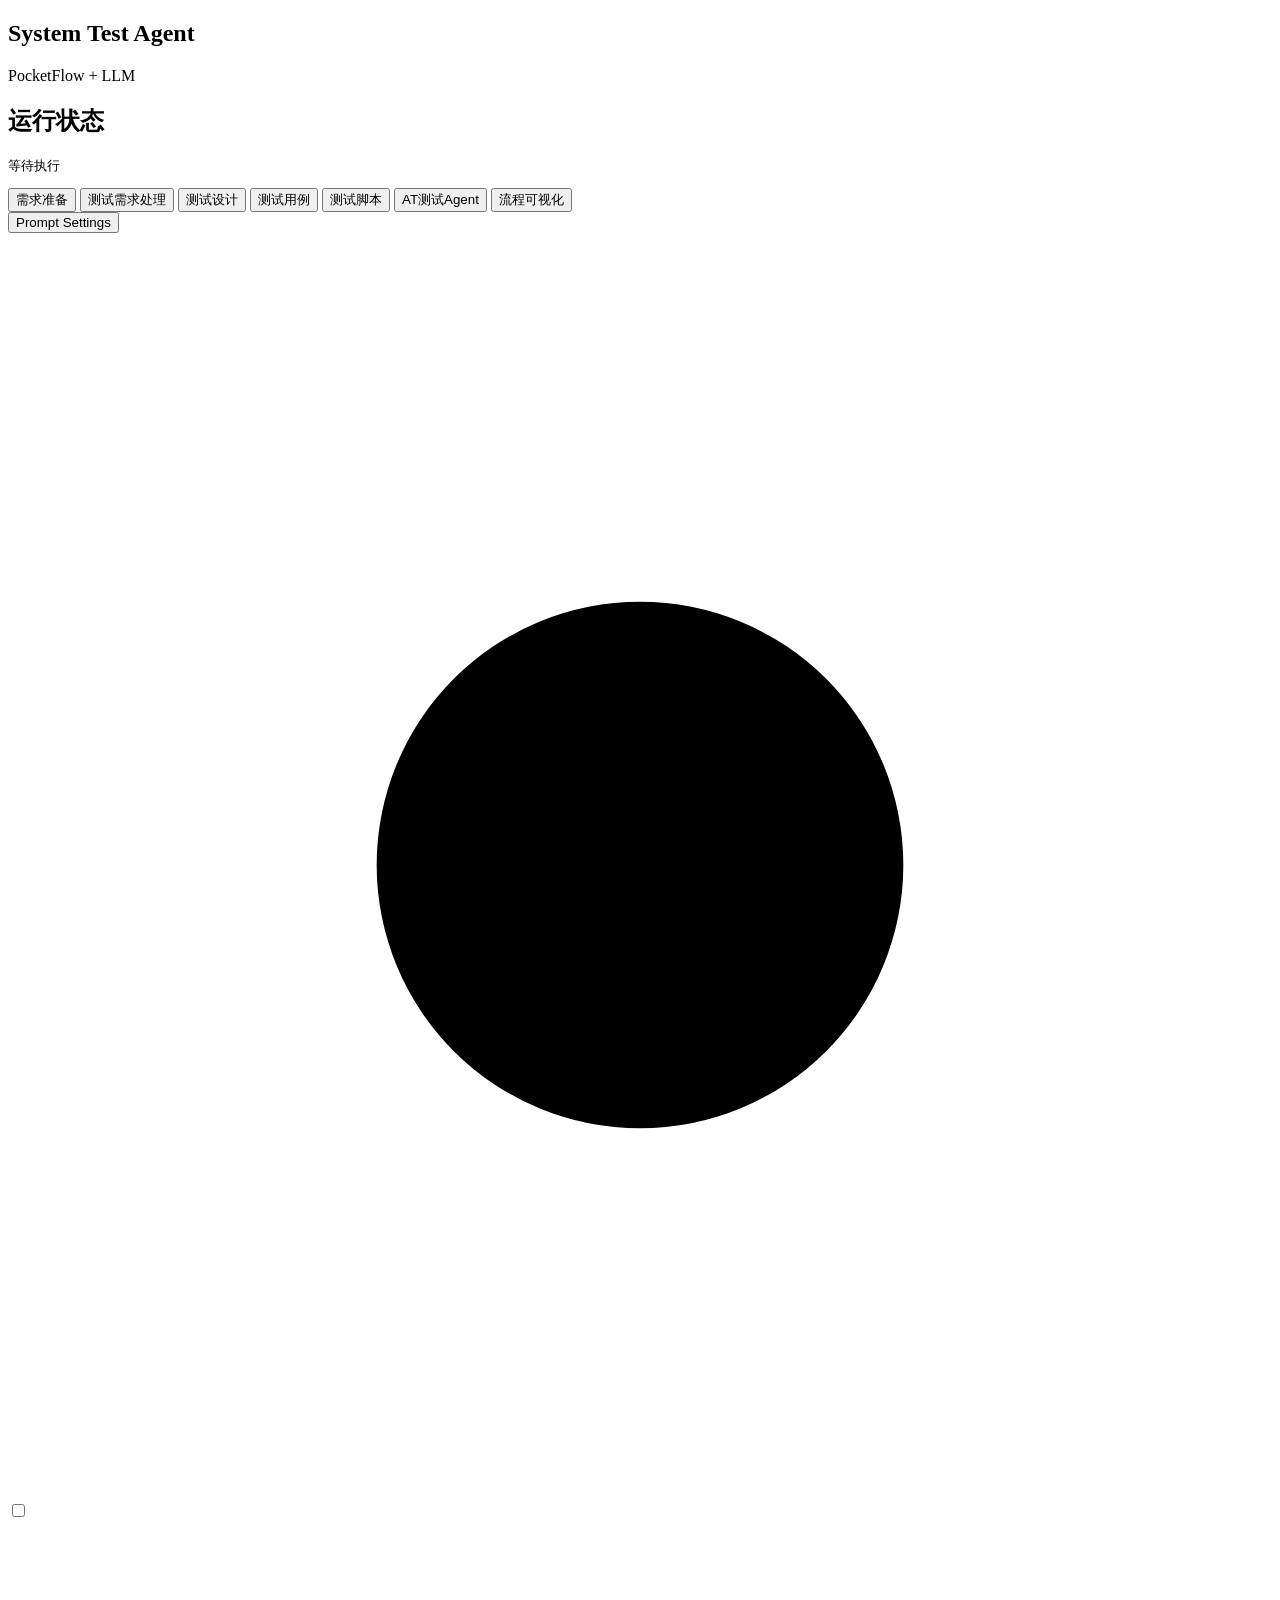
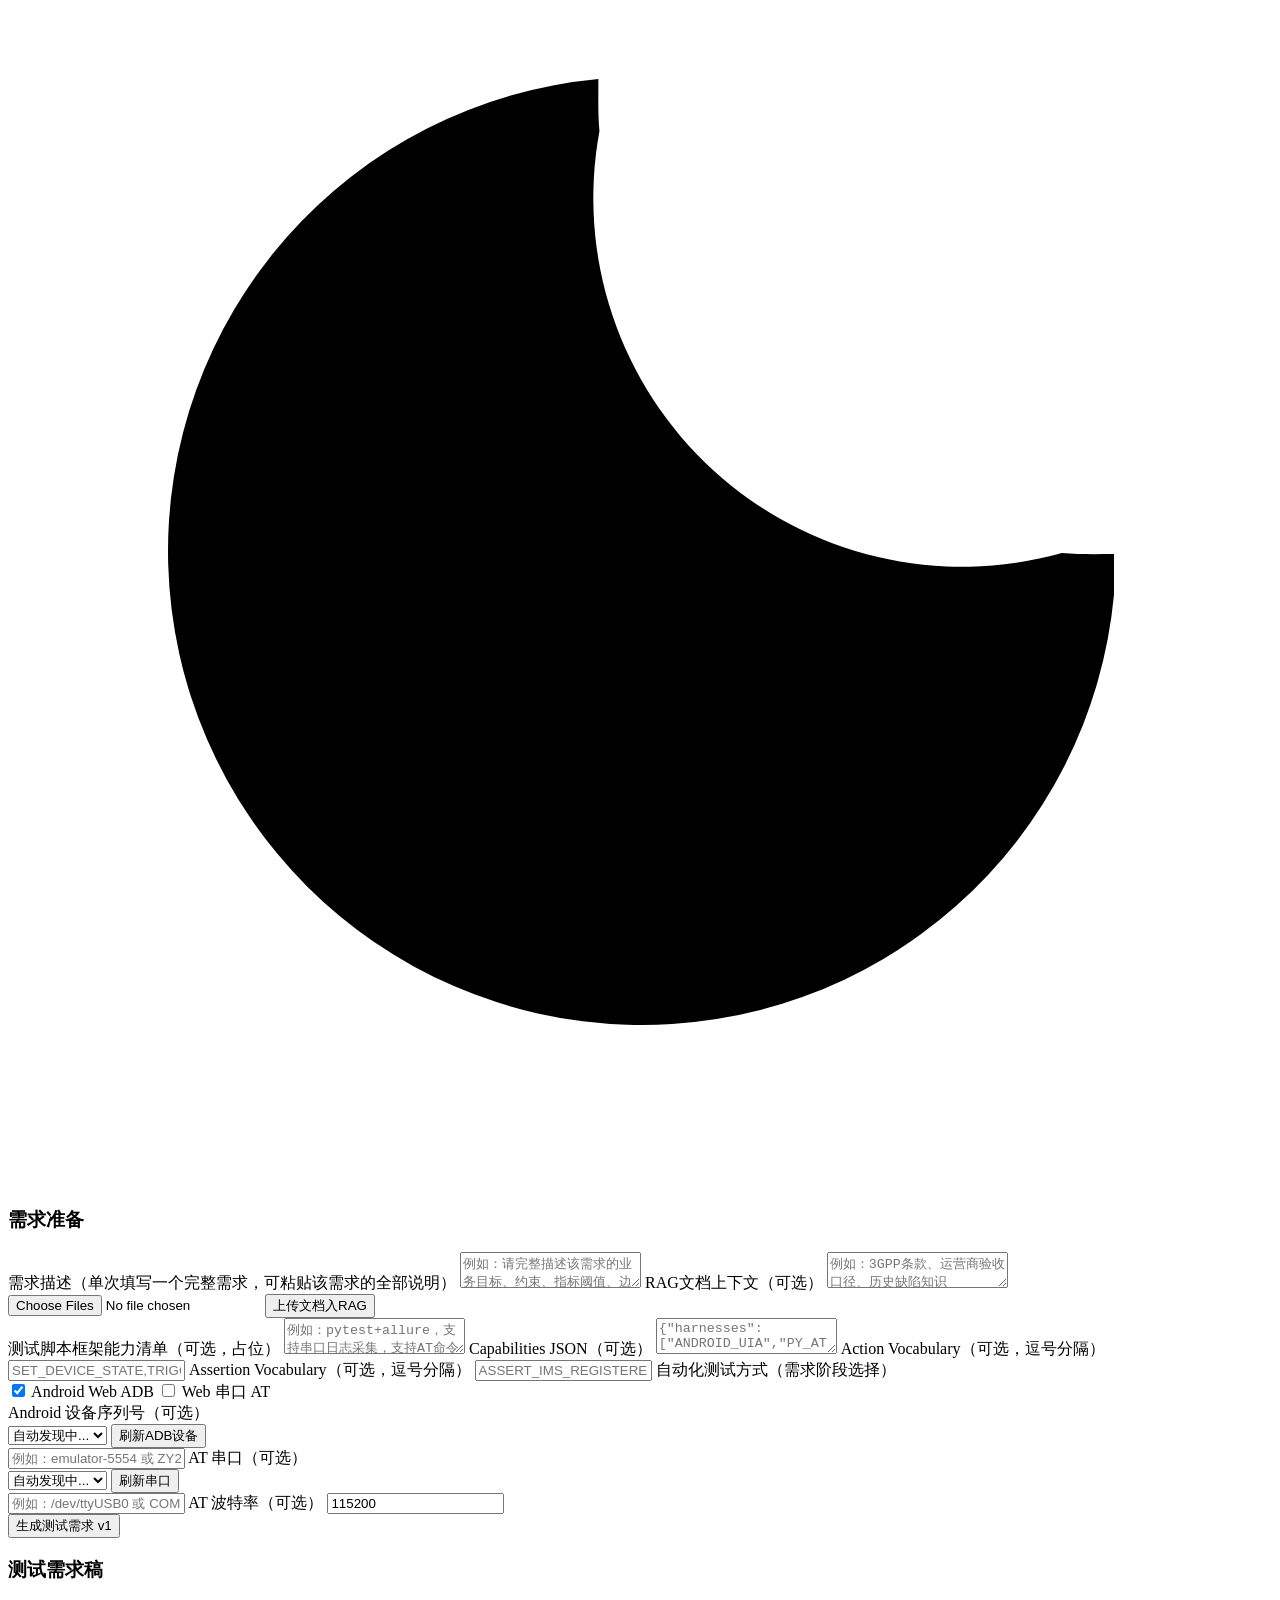
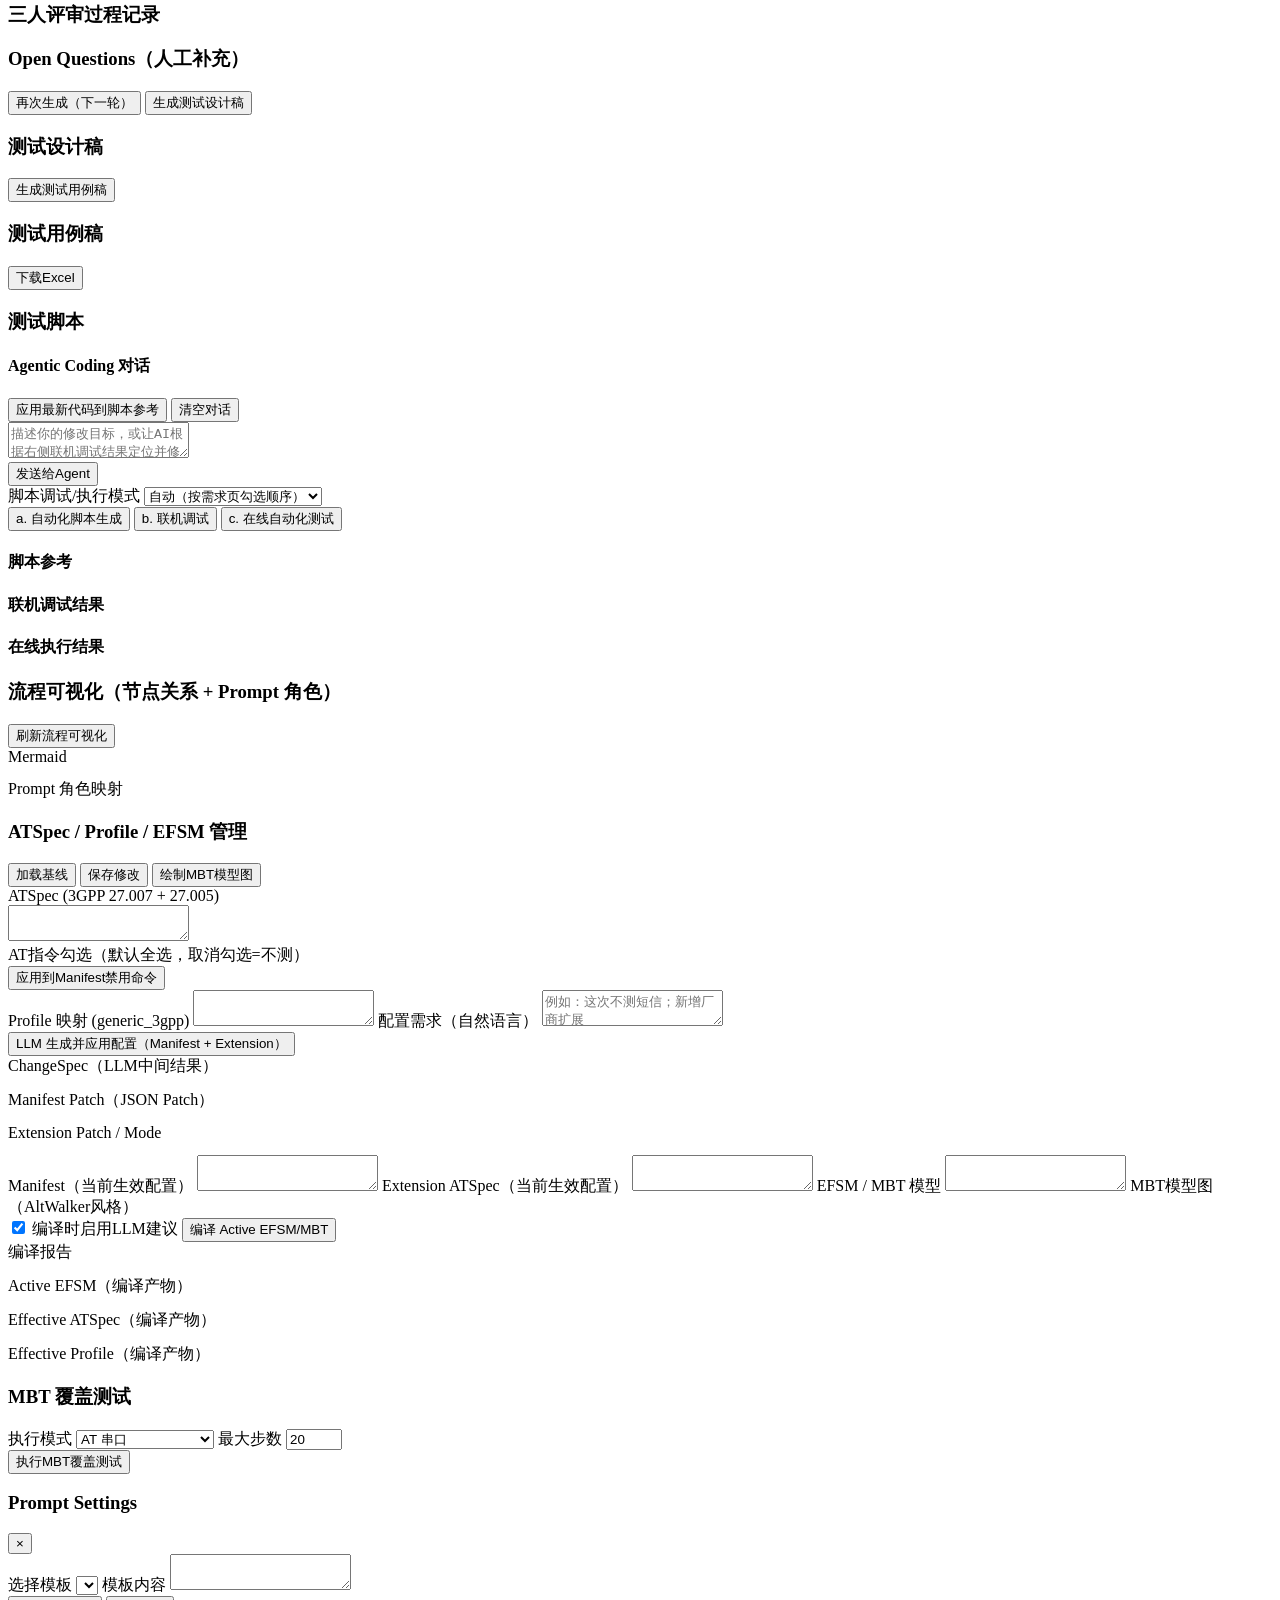
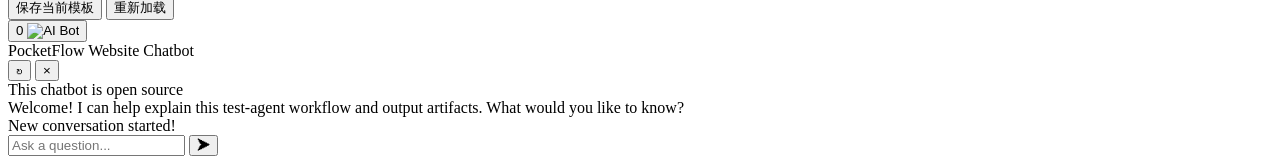
==== cookbook/pocketflow-system-test-agent-web/static/index.html @ 6796cc6f "Initial commit: PocketFlow system test agent project" ====
<!DOCTYPE html>
<html lang="zh-CN" data-theme="light">
  <head>
    <meta charset="UTF-8" />
    <meta name="viewport" content="width=device-width, initial-scale=1.0" />
    <title>System Test Agent (PocketFlow)</title>
    <link rel="stylesheet" href="/static/style.css" />
  </head>
  <body>
    <main class="layout">
      <aside class="sidebar">
        <div class="brand">
          <div class="brand-dot"></div>
          <div>
            <h1>System Test Agent</h1>
            <p>PocketFlow + LLM</p>
          </div>
        </div>

        <div class="status-panel ui-card sidebar-status">
          <h2>运行状态</h2>
          <pre id="status" class="ui-pre">等待执行</pre>
        </div>

        <nav class="sheet-tabs" id="sheetTabs">
          <button class="sheet-tab ui-btn ui-btn-ghost active" data-sheet="sheet1">需求准备</button>
          <button class="sheet-tab ui-btn ui-btn-ghost" data-sheet="sheet2">测试需求处理</button>
          <button class="sheet-tab ui-btn ui-btn-ghost" data-sheet="sheet3">测试设计</button>
          <button class="sheet-tab ui-btn ui-btn-ghost" data-sheet="sheet4">测试用例</button>
          <button class="sheet-tab ui-btn ui-btn-ghost" data-sheet="sheet5">测试脚本</button>
          <button class="sheet-tab ui-btn ui-btn-ghost" data-sheet="sheet7">AT测试Agent</button>
          <button class="sheet-tab ui-btn ui-btn-ghost" data-sheet="sheet6">流程可视化</button>
        </nav>

        <div class="sidebar-bottom">
          <button id="settingsBtn" class="ui-btn ui-btn-secondary w-full">Prompt Settings</button>
          <label class="theme-switch ui-switch" title="切换暗黑/浅色">
            <svg class="theme-icon sun" viewBox="0 0 24 24" aria-hidden="true">
              <path d="M12 4V2M12 22v-2M4.93 4.93 3.51 3.51M20.49 20.49l-1.42-1.42M20 12h2M2 12h2M19.07 4.93l1.42-1.42M4.93 19.07l-1.42 1.42M12 17a5 5 0 1 0 0-10 5 5 0 0 0 0 10Z"></path>
            </svg>
            <input id="themeToggle" type="checkbox" />
            <span class="switch-slider"></span>
            <svg class="theme-icon moon" viewBox="0 0 24 24" aria-hidden="true">
              <path d="M21 12.79A9 9 0 1 1 11.21 3c0 .33-.01.66.02.99A7 7 0 0 0 20.01 12c.33.03.66.02.99.02Z"></path>
            </svg>
          </label>
        </div>
      </aside>

      <section class="main-content">
        <section class="sheet active" id="sheet1">
          <div class="card ui-card">
            <h3>需求准备</h3>
            <label>需求描述（单次填写一个完整需求，可粘贴该需求的全部说明）</label>
            <textarea class="ui-input" id="requirements" placeholder="例如：请完整描述该需求的业务目标、约束、指标阈值、边界场景、验收口径、失败处理策略等。"></textarea>

            <label>RAG文档上下文（可选）</label>
            <textarea class="ui-input" id="rag" placeholder="例如：3GPP条款、运营商验收口径、历史缺陷知识"></textarea>
            <div class="btn-row">
              <input id="ragFile" class="ui-input" type="file" multiple />
              <button id="uploadRagBtn" class="ui-btn ui-btn-secondary" type="button">上传文档入RAG</button>
            </div>
            <div id="ragDocs" class="visual"></div>

            <label>测试脚本框架能力清单（可选，占位）</label>
            <textarea class="ui-input" id="capability" placeholder="例如：pytest+allure，支持串口日志采集，支持AT命令注入"></textarea>

            <label>Capabilities JSON（可选）</label>
            <textarea class="ui-input" id="capabilitiesJson" placeholder='{"harnesses":["ANDROID_UIA","PY_AT"],"actions_supported":{"SET_DEVICE_STATE":["adb"]}}'></textarea>

            <label>Action Vocabulary（可选，逗号分隔）</label>
            <input class="ui-input" id="actionVocab" type="text" placeholder="SET_DEVICE_STATE,TRIGGER_REGISTRATION,WAIT,CHECK,COLLECT_LOG" />

            <label>Assertion Vocabulary（可选，逗号分隔）</label>
            <input class="ui-input" id="assertVocab" type="text" placeholder="ASSERT_IMS_REGISTERED,ASSERT_ATTACH_SUCCESS" />

            <label>自动化测试方式（需求阶段选择）</label>
            <div class="mode-grid">
              <label><input id="modeAndroid" type="checkbox" checked /> Android Web ADB</label>
              <label><input id="modeAT" type="checkbox" /> Web 串口 AT</label>
            </div>

            <label>Android 设备序列号（可选）</label>
            <div class="btn-row">
              <select id="adbDeviceSelect" class="ui-input">
                <option value="">自动发现中...</option>
              </select>
              <button id="refreshAdbBtn" class="ui-btn ui-btn-secondary" type="button">刷新ADB设备</button>
            </div>
            <input class="ui-input" id="adbDeviceId" type="text" placeholder="例如：emulator-5554 或 ZY22xxxx" />

            <label>AT 串口（可选）</label>
            <div class="btn-row">
              <select id="atPortSelect" class="ui-input">
                <option value="">自动发现中...</option>
              </select>
              <button id="refreshSerialBtn" class="ui-btn ui-btn-secondary" type="button">刷新串口</button>
            </div>
            <input class="ui-input" id="atPort" type="text" placeholder="例如：/dev/ttyUSB0 或 COM5" />

            <label>AT 波特率（可选）</label>
            <input class="ui-input" id="atBaud" type="number" value="115200" />

            <div class="btn-row">
              <button id="runBtn" class="ui-btn">生成测试需求 v1</button>
            </div>
          </div>
        </section>

        <section class="sheet" id="sheet2">
          <div class="card ui-card">
            <h3>测试需求稿</h3>
            <pre id="outReq" class="ui-pre"></pre>
            <div id="viewReq" class="visual"></div>
          </div>
          <div class="card ui-card">
            <h3>三人评审过程记录</h3>
            <pre id="outReview" class="ui-pre"></pre>
            <div id="viewReview" class="visual"></div>
          </div>
          <div class="card ui-card">
            <h3>Open Questions（人工补充）</h3>
            <div id="openQuestionsPanel" class="visual"></div>
            <div class="btn-row">
              <button id="regenReqBtn" class="ui-btn ui-btn-secondary">再次生成（下一轮）</button>
              <button id="genDesignBtn" class="ui-btn ui-btn-secondary">生成测试设计稿</button>
            </div>
          </div>
        </section>

        <section class="sheet" id="sheet3">
          <div class="card ui-card">
            <h3>测试设计稿</h3>
            <pre id="outDesign" class="ui-pre"></pre>
            <div id="viewDesign" class="visual"></div>
            <div class="btn-row">
              <button id="genCasesBtn" class="ui-btn ui-btn-secondary">生成测试用例稿</button>
            </div>
          </div>
        </section>

        <section class="sheet" id="sheet4">
          <div class="card ui-card">
            <div class="row-head">
              <h3>测试用例稿</h3>
              <button id="downloadExcelBtn" class="ui-btn ui-btn-secondary">下载Excel</button>
            </div>
            <pre id="outCases" class="ui-pre"></pre>
            <div id="viewCases" class="visual"></div>
          </div>
        </section>

        <section class="sheet" id="sheet5">
          <div class="card ui-card">
            <h3>测试脚本</h3>
            <div class="script-split">
              <div class="script-left">
                <h4>Agentic Coding 对话</h4>
                <div id="agenticScriptMessages" class="agentic-thread"></div>
                <div class="btn-row">
                  <button id="agenticScriptApplyBtn" class="ui-btn ui-btn-secondary" type="button">应用最新代码到脚本参考</button>
                  <button id="agenticScriptClearBtn" class="ui-btn ui-btn-secondary" type="button">清空对话</button>
                </div>
                <textarea id="agenticScriptInput" class="ui-input" placeholder="描述你的修改目标，或让AI根据右侧联机调试结果定位并修复问题..."></textarea>
                <div class="btn-row">
                  <button id="agenticScriptSendBtn" class="ui-btn" type="button">发送给Agent</button>
                </div>
              </div>
              <div class="script-right">
                <label>脚本调试/执行模式</label>
                <select id="automationExecMode" class="ui-input">
                  <option value="auto">自动（按需求页勾选顺序）</option>
                  <option value="android_adb">Android Web ADB</option>
                  <option value="at_serial">Web 串口 AT</option>
                </select>
                <div class="btn-row">
                  <button id="genScriptsBtn" class="ui-btn ui-btn-secondary">a. 自动化脚本生成</button>
                  <button id="debugScriptBtn" class="ui-btn ui-btn-secondary">b. 联机调试</button>
                  <button id="runOnlineBtn" class="ui-btn ui-btn-secondary">c. 在线自动化测试</button>
                </div>
                <h4>脚本参考</h4>
                <pre id="outCode" class="ui-pre"></pre>
                <h4>联机调试结果</h4>
                <pre id="outDebug" class="ui-pre"></pre>
                <h4>在线执行结果</h4>
                <pre id="outRun" class="ui-pre"></pre>
              </div>
            </div>
          </div>
        </section>

        <section class="sheet" id="sheet6">
          <div class="card ui-card">
            <div class="row-head">
              <h3>流程可视化（节点关系 + Prompt 角色）</h3>
              <button id="refreshFlowVizBtn" class="ui-btn ui-btn-secondary">刷新流程可视化</button>
            </div>
            <div id="flowVizCanvas" class="flow-viz-canvas"></div>
            <label>Mermaid</label>
            <pre id="flowMermaid" class="ui-pre flow-mermaid"></pre>
            <label>Prompt 角色映射</label>
            <div id="flowPromptRoles" class="visual"></div>
          </div>
        </section>

        <section class="sheet" id="sheet7">
          <div class="card ui-card">
            <div class="row-head">
              <h3>ATSpec / Profile / EFSM 管理</h3>
              <div class="btn-row">
                <button id="loadAtAssetsBtn" class="ui-btn ui-btn-secondary">加载基线</button>
                <button id="saveAtAssetsBtn" class="ui-btn ui-btn-secondary">保存修改</button>
                <button id="renderAtMbtGraphBtn" class="ui-btn ui-btn-secondary">绘制MBT模型图</button>
              </div>
            </div>
            <label>ATSpec (3GPP 27.007 + 27.005)</label>
            <div class="split-editor">
              <div>
                <textarea id="atSpecEditor" class="ui-input editor" readonly></textarea>
              </div>
              <div class="structured-panel">
                <label>AT指令勾选（默认全选，取消勾选=不测）</label>
                <div id="atCommandSelector" class="visual" style="max-height: 340px; overflow: auto;"></div>
                <div id="atCommandSelectionSummary" class="visual"></div>
                <div class="btn-row">
                  <button id="atApplyCommandSelectionBtn" class="ui-btn ui-btn-secondary" type="button">应用到Manifest禁用命令</button>
                </div>
              </div>
            </div>
            <label>Profile 映射 (generic_3gpp)</label>
            <textarea id="atProfileEditor" class="ui-input editor"></textarea>
            <label>配置需求（自然语言）</label>
            <textarea id="atConfigRequest" class="ui-input" placeholder="例如：这次不测短信；新增厂商扩展 atspec.vendor.quectel@1.0，加入 QCFG 锁 band 指令；env.apn=cmnet。"></textarea>
            <div class="btn-row">
              <button id="atConfigCompileBtn" class="ui-btn">LLM 生成并应用配置（Manifest + Extension）</button>
            </div>

            <label>ChangeSpec（LLM中间结果）</label>
            <pre id="atChangeSpecView" class="ui-pre"></pre>
            <label>Manifest Patch（JSON Patch）</label>
            <pre id="atManifestPatchView" class="ui-pre"></pre>
            <label>Extension Patch / Mode</label>
            <pre id="atExtensionPatchView" class="ui-pre"></pre>

            <label>Manifest（当前生效配置）</label>
            <textarea id="atManifestEditor" class="ui-input editor"></textarea>
            <label>Extension ATSpec（当前生效配置）</label>
            <textarea id="atExtensionEditor" class="ui-input editor"></textarea>
            <label>EFSM / MBT 模型</label>
            <textarea id="atEfsmEditor" class="ui-input editor"></textarea>
            <label>MBT模型图（AltWalker风格）</label>
            <div id="atMbtGraphCanvas" class="flow-viz-canvas mbt-canvas"></div>
            <div class="btn-row">
              <label><input id="atCompileUseLlm" type="checkbox" checked /> 编译时启用LLM建议</label>
              <button id="compileAtBtn" class="ui-btn">编译 Active EFSM/MBT</button>
            </div>
            <label>编译报告</label>
            <pre id="atCompileReport" class="ui-pre"></pre>
            <label>Active EFSM（编译产物）</label>
            <pre id="atActiveEfsmView" class="ui-pre"></pre>
            <label>Effective ATSpec（编译产物）</label>
            <pre id="atEffectiveAtspecView" class="ui-pre"></pre>
            <label>Effective Profile（编译产物）</label>
            <pre id="atEffectiveProfileView" class="ui-pre"></pre>
          </div>

          <div class="card ui-card">
            <h3>MBT 覆盖测试</h3>
            <div class="btn-row">
              <label class="w-full">执行模式
                <select id="atMbtMode" class="ui-input">
                  <option value="at_serial">AT 串口</option>
                  <option value="android_adb">Android ADB (实验)</option>
                </select>
              </label>
              <label class="w-full">最大步数
                <input id="atMbtMaxSteps" class="ui-input" type="number" value="20" min="1" max="200" />
              </label>
            </div>
            <div class="btn-row">
              <button id="runAtMbtBtn" class="ui-btn">执行MBT覆盖测试</button>
            </div>
            <pre id="atMbtResult" class="ui-pre"></pre>
          </div>
        </section>

      </section>
    </main>

    <div id="settingsModal" class="modal hidden">
      <div class="modal-card ui-card">
        <div class="modal-head">
          <h3>Prompt Settings</h3>
          <button id="closeSettingsBtn" class="ui-btn ui-btn-secondary icon-btn">×</button>
        </div>
        <label>选择模板</label>
        <select class="ui-input" id="promptSelect"></select>
        <label>模板内容</label>
        <textarea id="promptEditor" class="ui-input editor"></textarea>
        <div class="btn-row">
          <button id="savePromptBtn" class="ui-btn">保存当前模板</button>
          <button id="reloadPromptsBtn" class="ui-btn ui-btn-secondary">重新加载</button>
        </div>
      </div>
    </div>

    <button id="botFab" class="bot-fab" type="button" aria-label="Open AI Bot">
      <span class="bot-halo"></span>
      <span id="botUnreadBadge" class="bot-unread hidden">0</span>
      <img src="/static/bot.png" alt="AI Bot" />
    </button>

    <section id="botPanel" class="bot-panel hidden" aria-label="AI Bot Panel">
      <header class="bot-head">
        <div class="bot-title"><span class="bot-dot"></span>PocketFlow Website Chatbot</div>
        <div class="bot-head-actions">
          <button id="botRefreshBtn" class="ui-btn ui-btn-secondary bot-head-btn" type="button" title="新对话">↻</button>
          <button id="botCloseBtn" class="ui-btn ui-btn-secondary bot-head-btn" type="button">×</button>
        </div>
      </header>
      <div class="bot-body">
        <div class="bot-chip">This chatbot is open source</div>
        <div id="botMessages" class="bot-messages">
          <div class="bot-msg bot-msg-assistant">Welcome! I can help explain this test-agent workflow and output artifacts. What would you like to know?</div>
          <div class="bot-note">New conversation started!</div>
        </div>
      </div>
      <footer class="bot-input-row">
        <input id="botInput" class="ui-input bot-input" type="text" placeholder="Ask a question..." />
        <button id="botSendBtn" class="ui-btn ui-btn-secondary bot-send" type="button">➤</button>
      </footer>
    </section>

    <script src="/static/app.js"></script>
  </body>
</html>
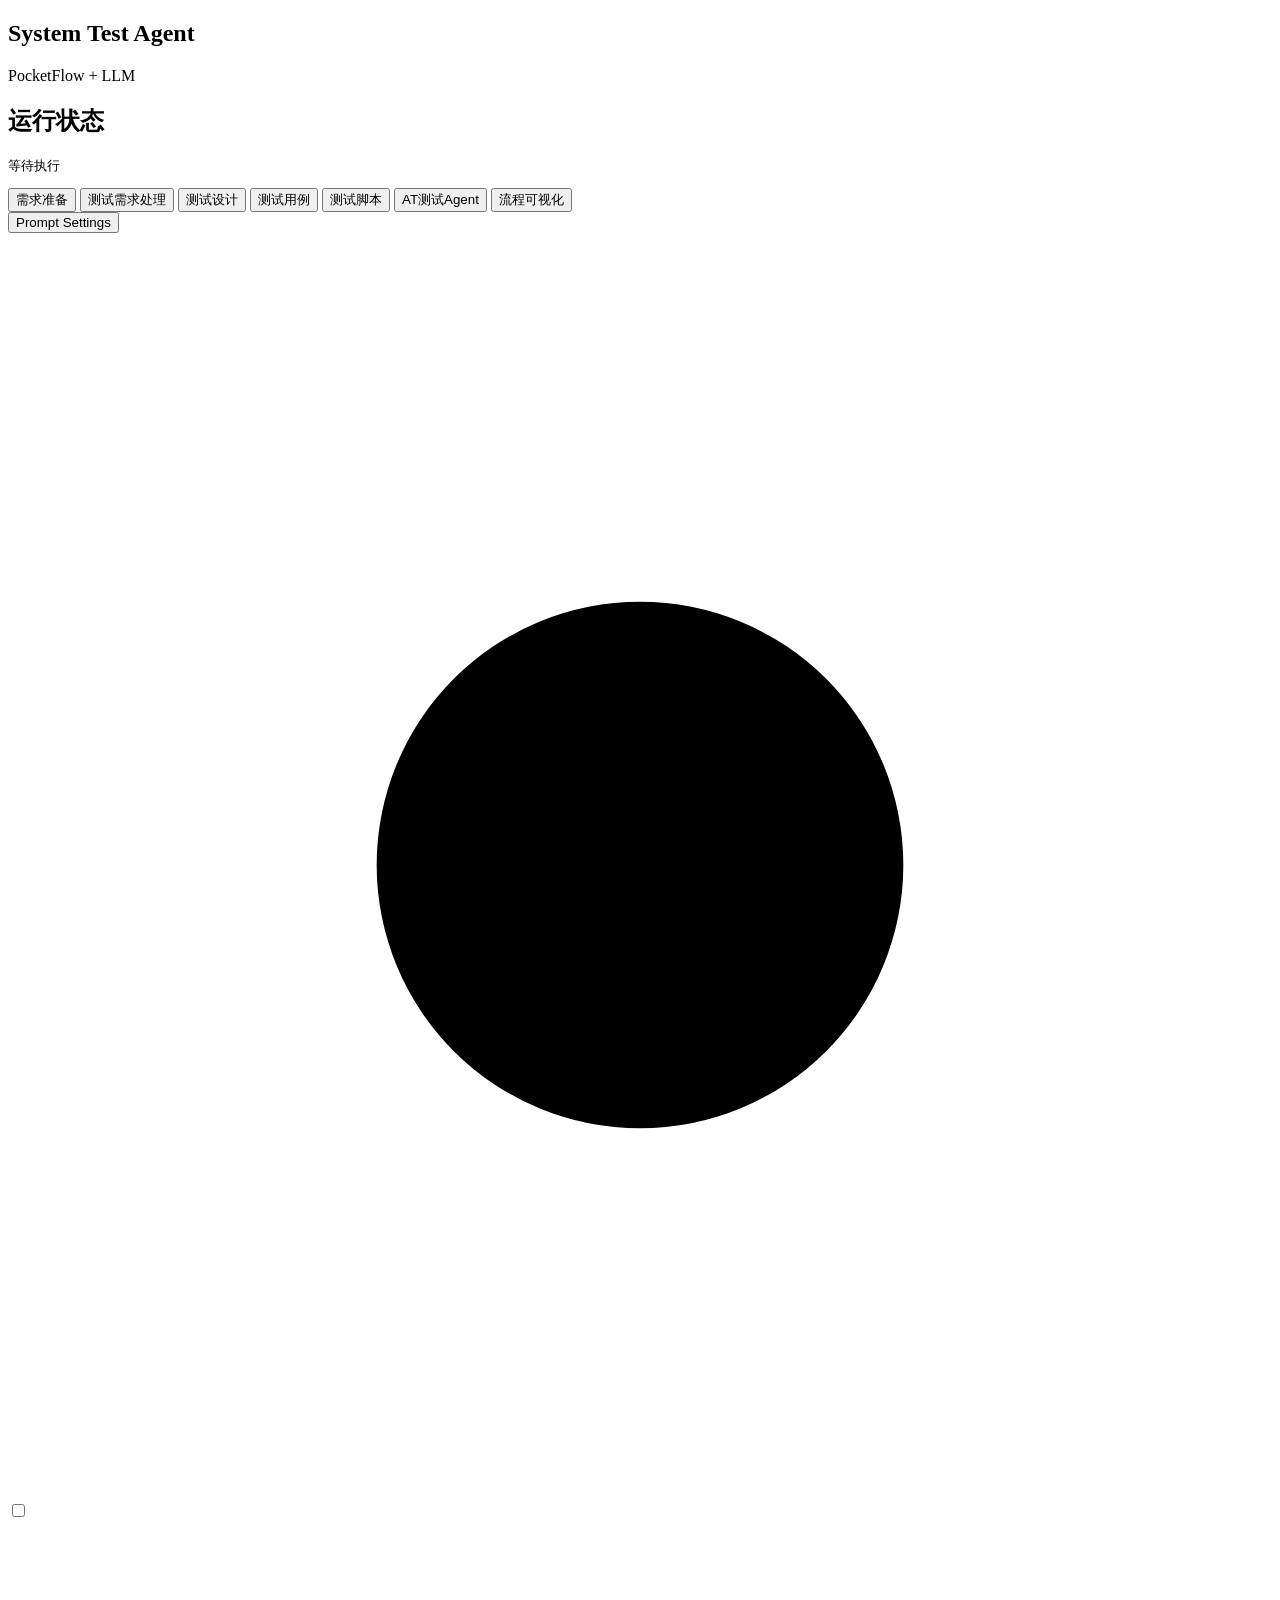
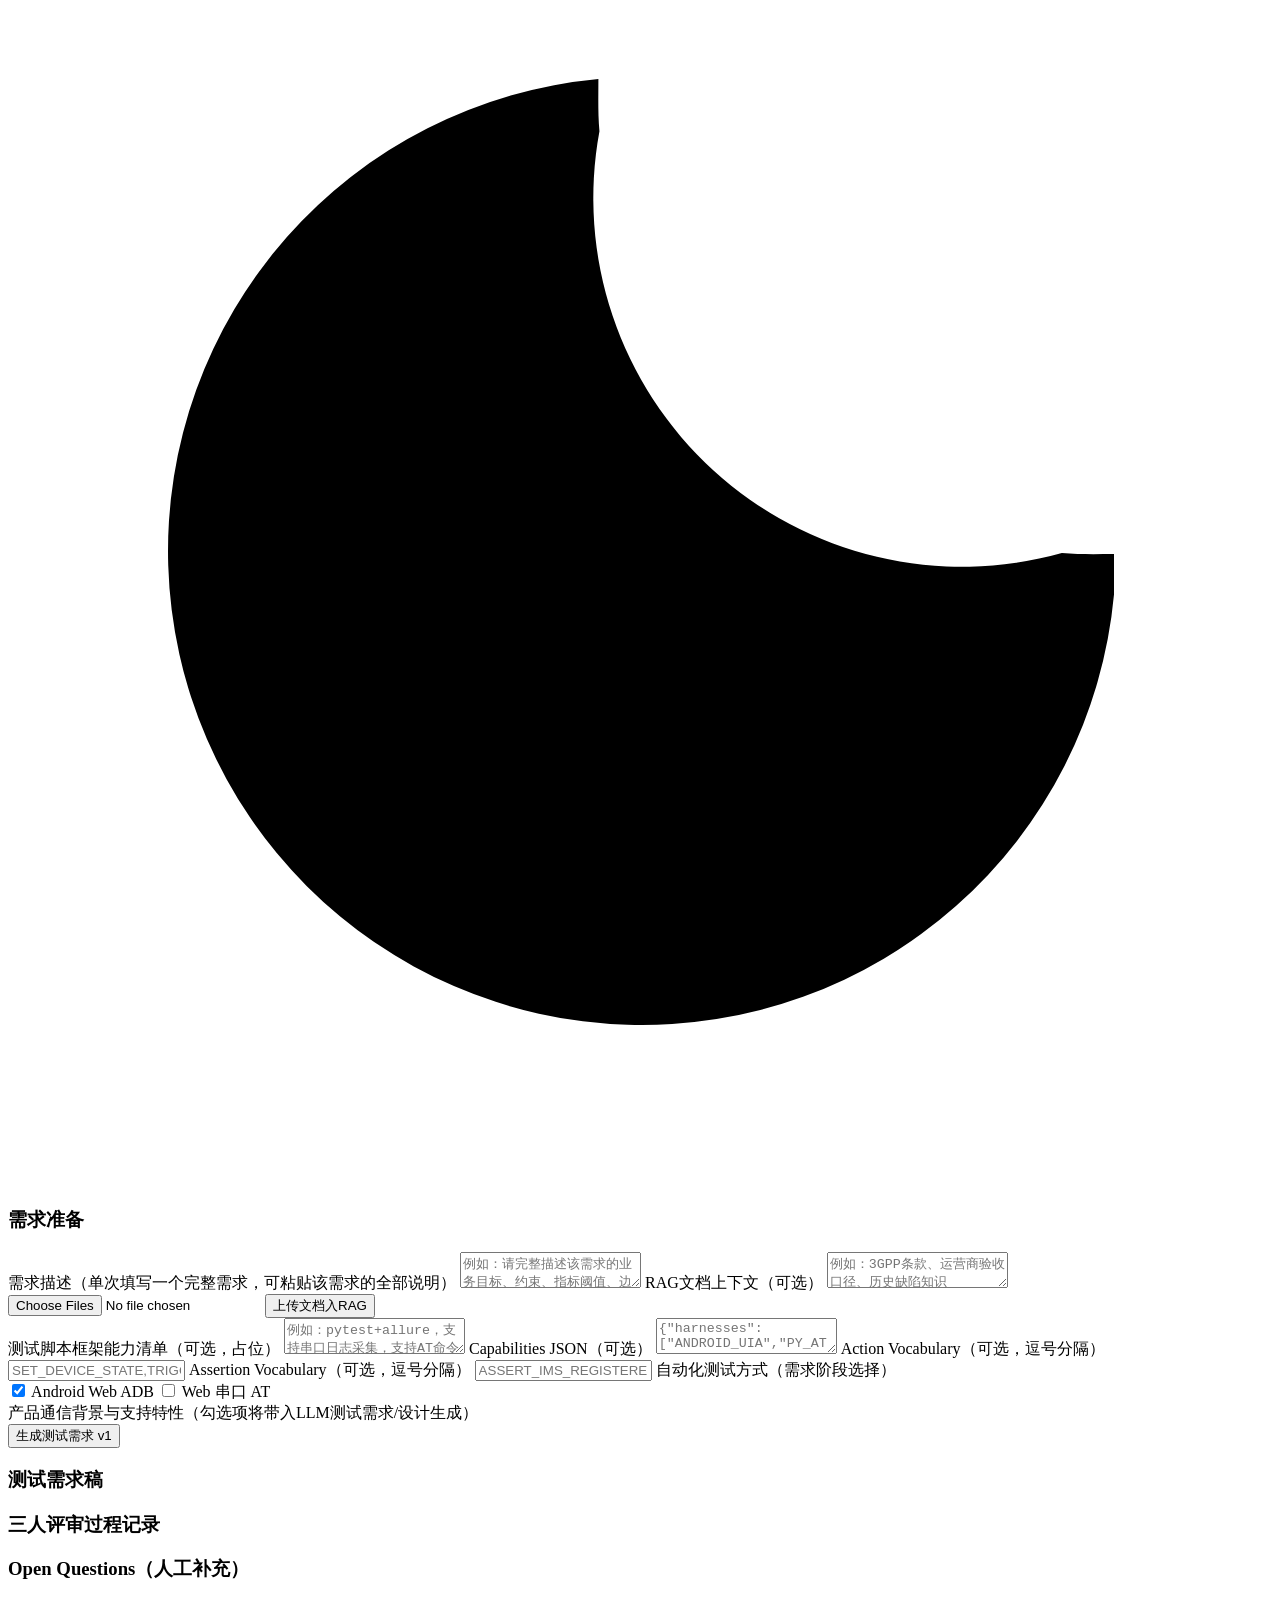
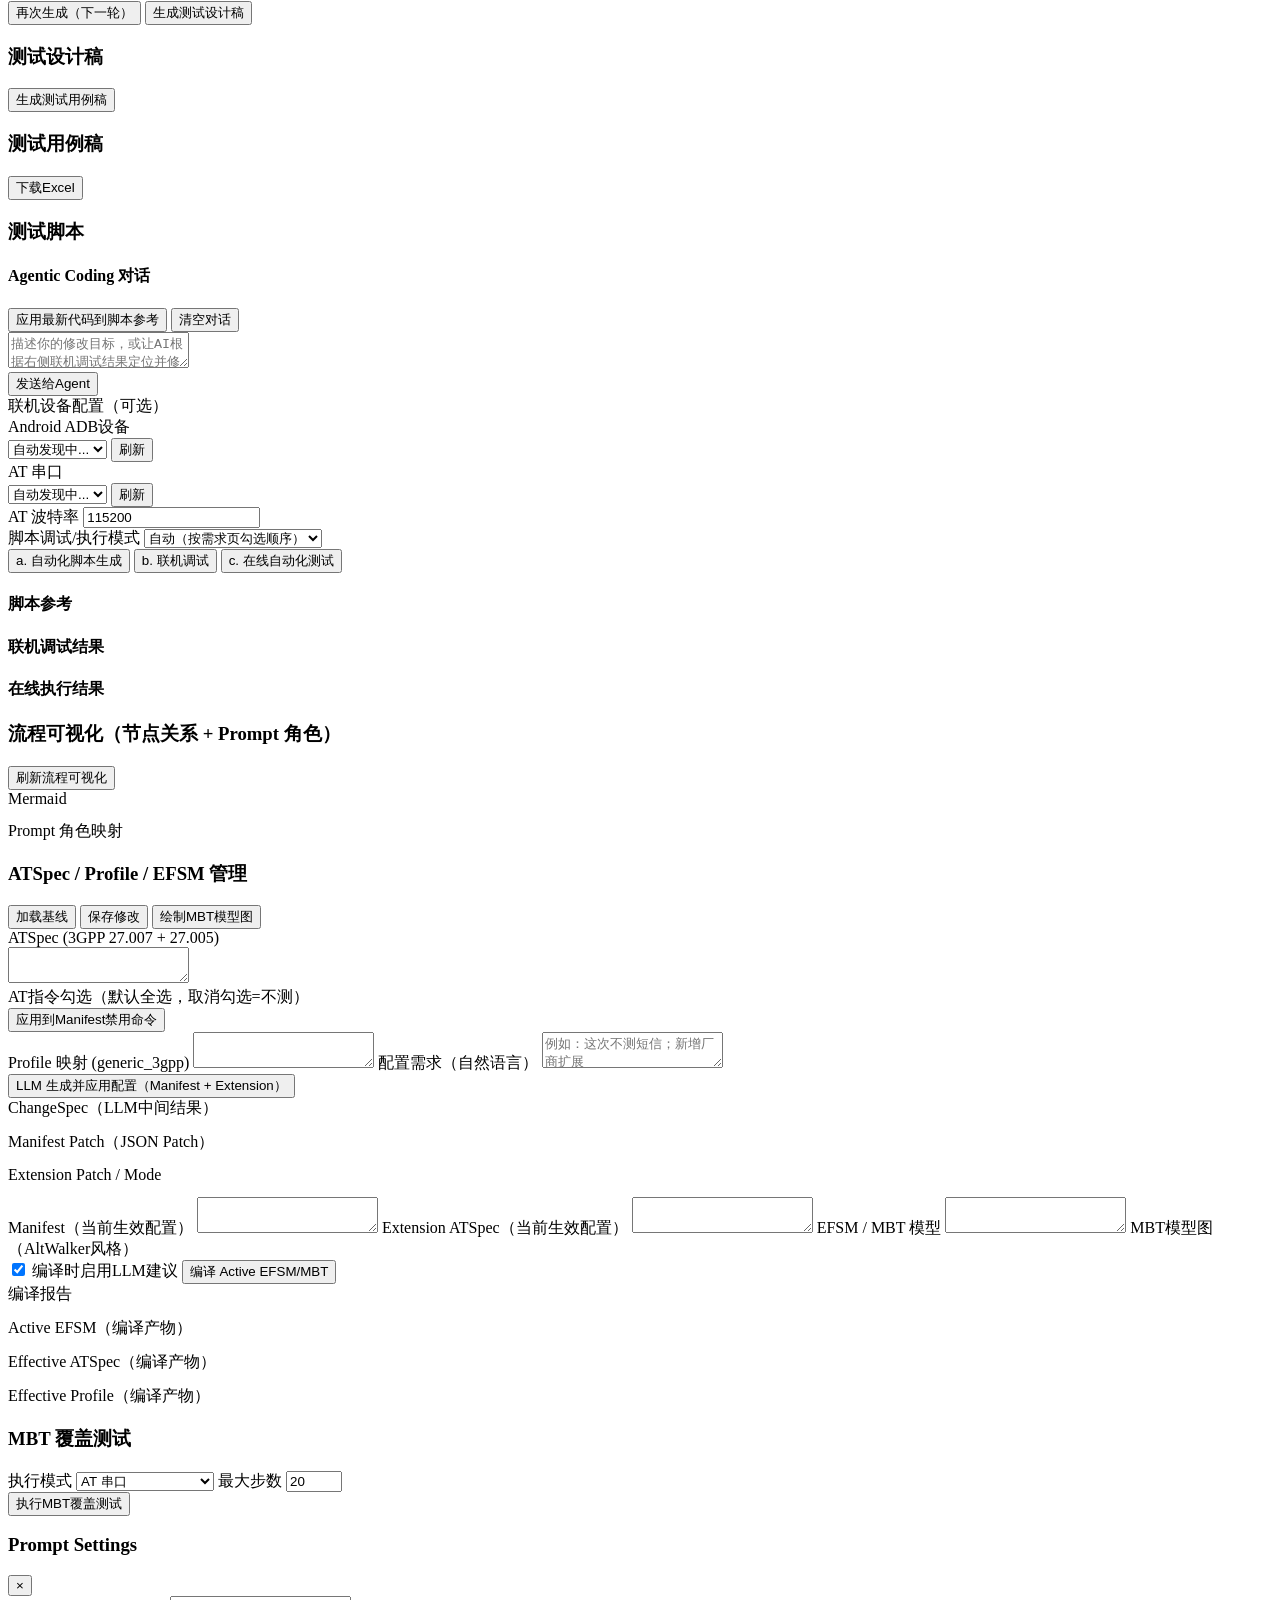
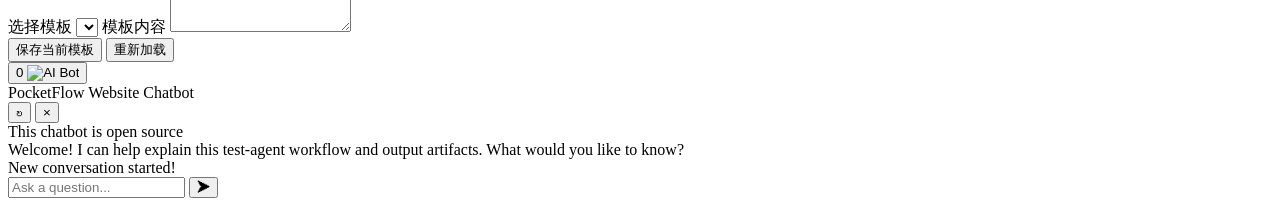
==== commit f6a0f3c2: "feat(web): enrich prep profile options and export full process excel" ====
--- a/cookbook/pocketflow-system-test-agent-web/static/index.html
+++ b/cookbook/pocketflow-system-test-agent-web/static/index.html
@@ -80,26 +80,8 @@
               <label><input id="modeAT" type="checkbox" /> Web 串口 AT</label>
             </div>
 
-            <label>Android 设备序列号（可选）</label>
-            <div class="btn-row">
-              <select id="adbDeviceSelect" class="ui-input">
-                <option value="">自动发现中...</option>
-              </select>
-              <button id="refreshAdbBtn" class="ui-btn ui-btn-secondary" type="button">刷新ADB设备</button>
-            </div>
-            <input class="ui-input" id="adbDeviceId" type="text" placeholder="例如：emulator-5554 或 ZY22xxxx" />
-
-            <label>AT 串口（可选）</label>
-            <div class="btn-row">
-              <select id="atPortSelect" class="ui-input">
-                <option value="">自动发现中...</option>
-              </select>
-              <button id="refreshSerialBtn" class="ui-btn ui-btn-secondary" type="button">刷新串口</button>
-            </div>
-            <input class="ui-input" id="atPort" type="text" placeholder="例如：/dev/ttyUSB0 或 COM5" />
-
-            <label>AT 波特率（可选）</label>
-            <input class="ui-input" id="atBaud" type="number" value="115200" />
+            <label>产品通信背景与支持特性（勾选项将带入LLM测试需求/设计生成）</label>
+            <div id="productProfileGroups" class="feature-profile-groups"></div>
 
             <div class="btn-row">
               <button id="runBtn" class="ui-btn">生成测试需求 v1</button>
@@ -167,6 +149,31 @@
                 </div>
               </div>
               <div class="script-right">
+                <label>联机设备配置（可选）</label>
+                <div class="compact-device-grid">
+                  <div>
+                    <label class="mini-label">Android ADB设备</label>
+                    <div class="btn-row compact-row">
+                      <select id="adbDeviceSelect" class="ui-input">
+                        <option value="">自动发现中...</option>
+                      </select>
+                      <button id="refreshAdbBtn" class="ui-btn ui-btn-secondary" type="button">刷新</button>
+                    </div>
+                  </div>
+                  <div>
+                    <label class="mini-label">AT 串口</label>
+                    <div class="btn-row compact-row">
+                      <select id="atPortSelect" class="ui-input">
+                        <option value="">自动发现中...</option>
+                      </select>
+                      <button id="refreshSerialBtn" class="ui-btn ui-btn-secondary" type="button">刷新</button>
+                    </div>
+                  </div>
+                  <div>
+                    <label class="mini-label">AT 波特率</label>
+                    <input class="ui-input" id="atBaud" type="number" value="115200" />
+                  </div>
+                </div>
                 <label>脚本调试/执行模式</label>
                 <select id="automationExecMode" class="ui-input">
                   <option value="auto">自动（按需求页勾选顺序）</option>
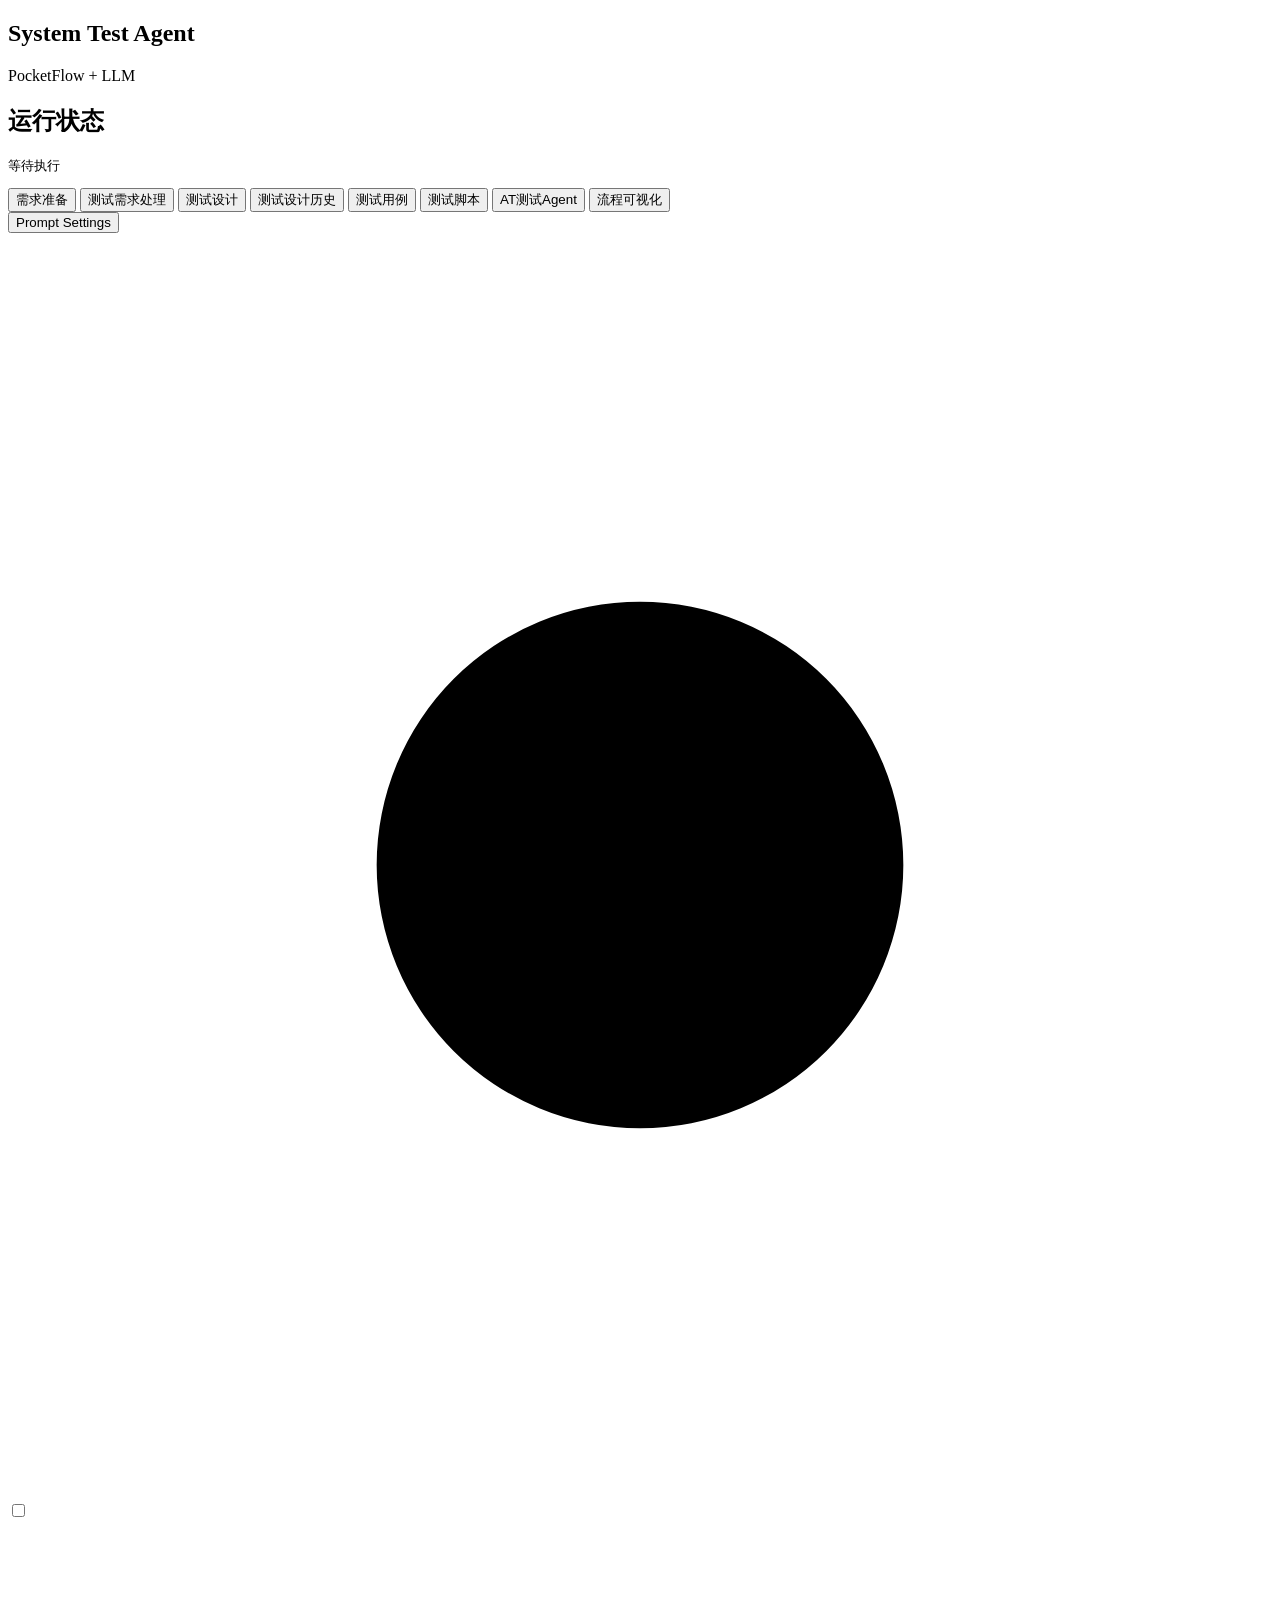
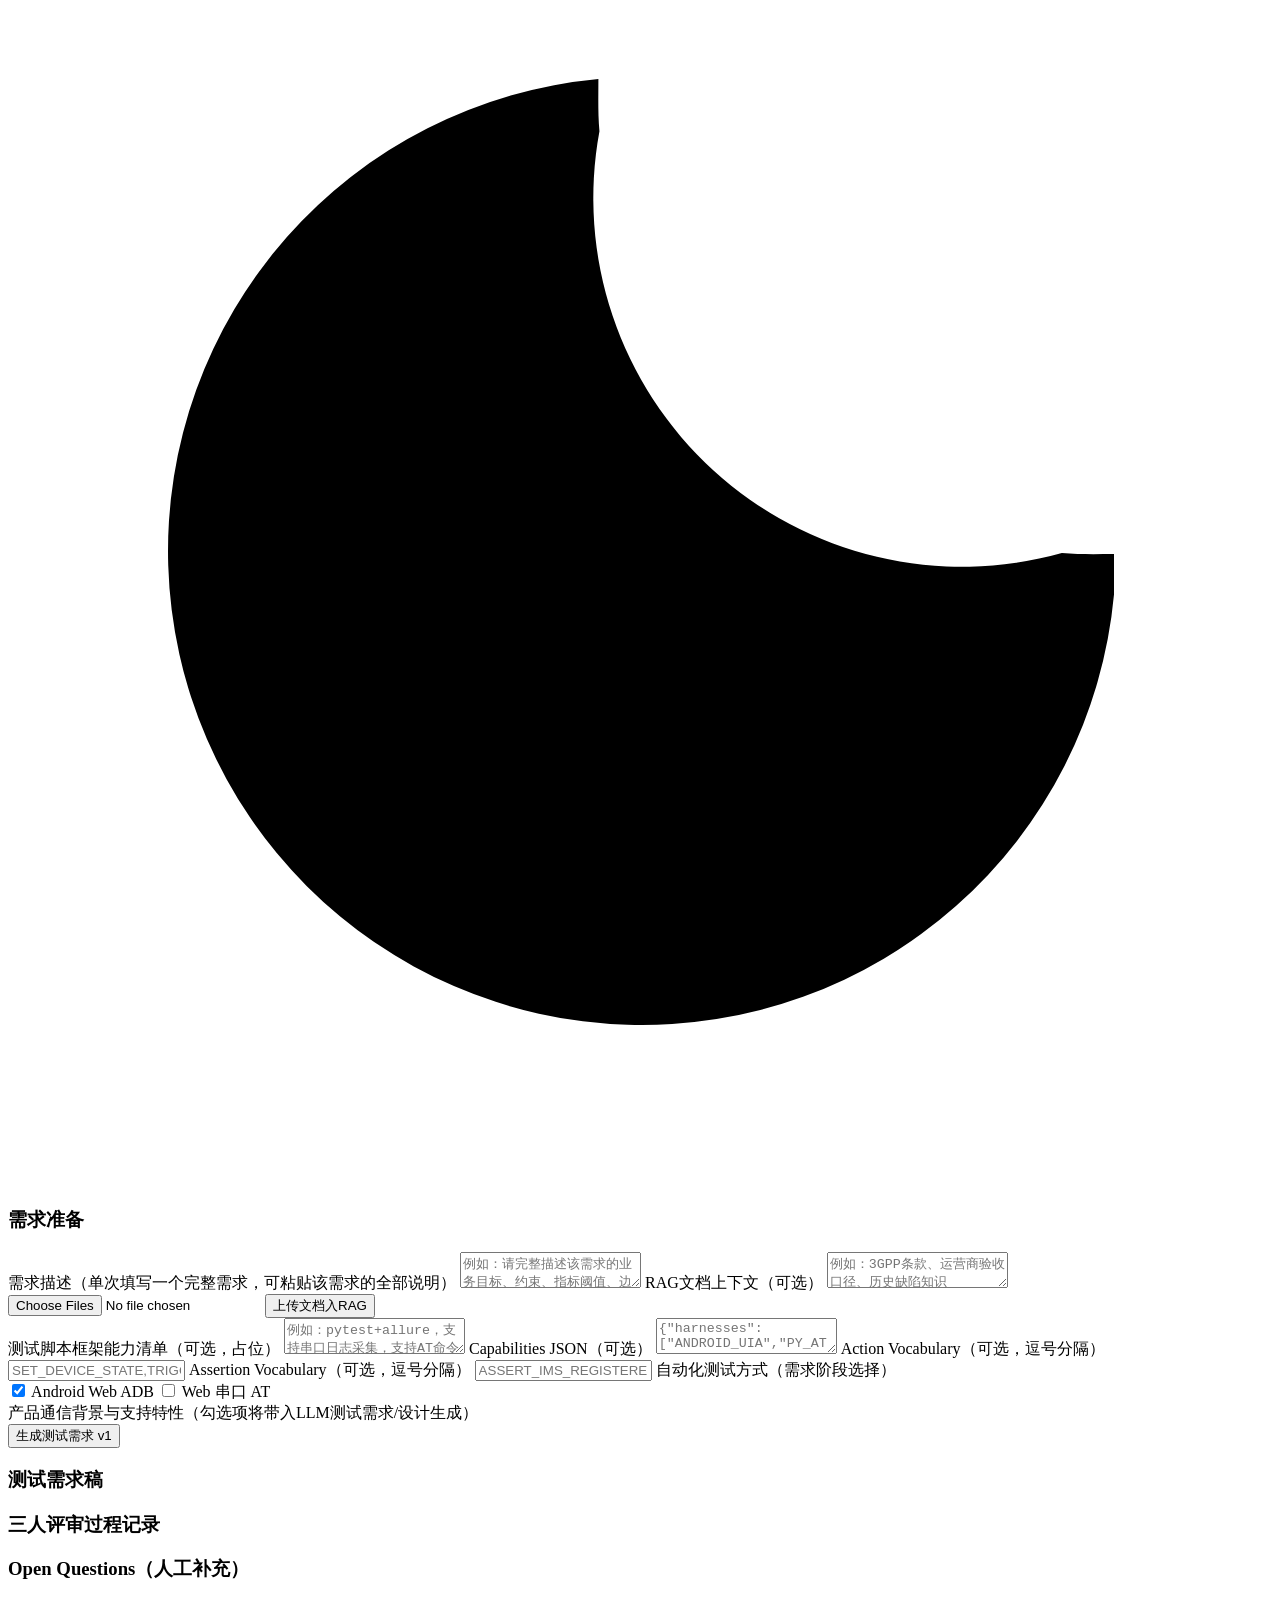
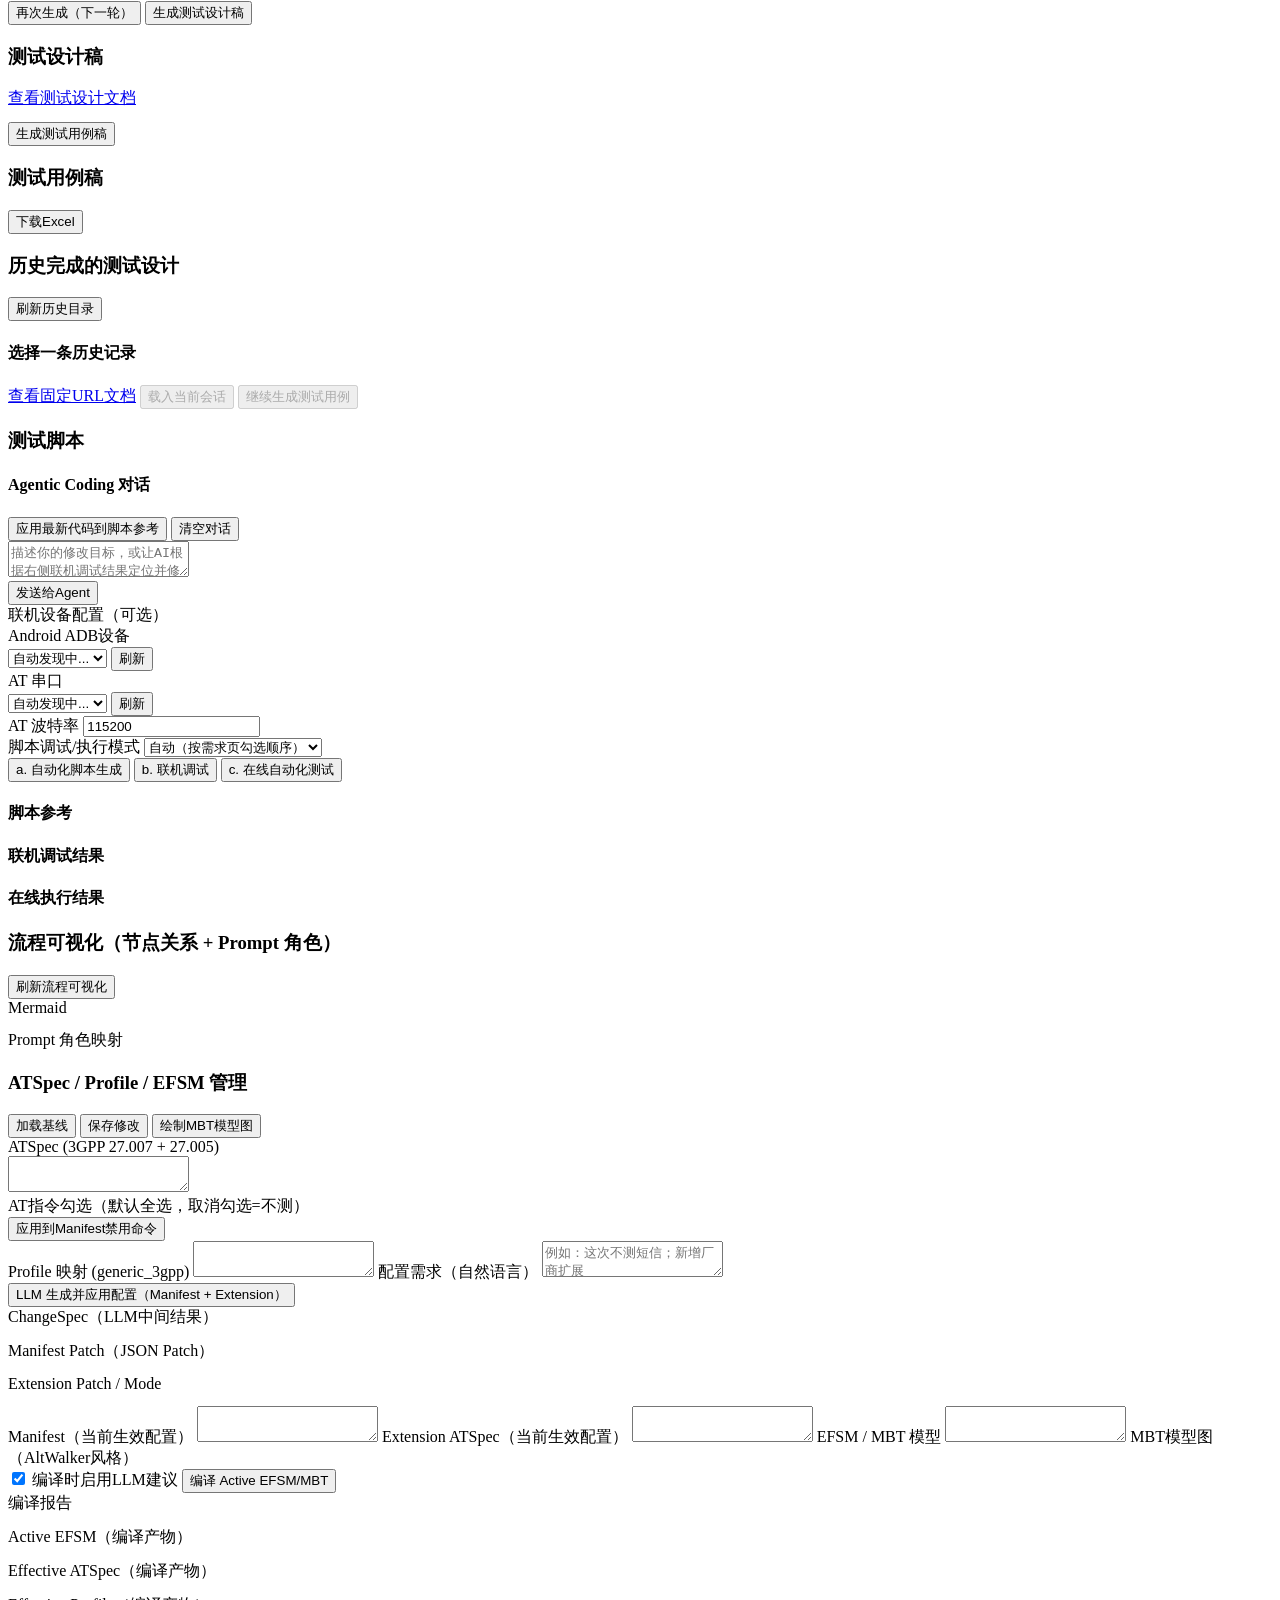
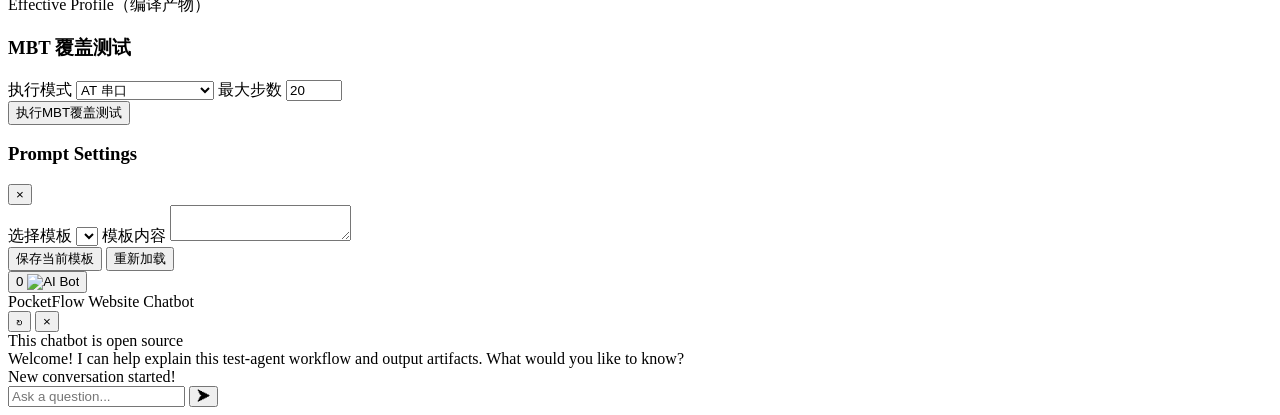
==== commit f810abb5: "feat(web): add design history archive and fixed design docs" ====
--- a/cookbook/pocketflow-system-test-agent-web/static/index.html
+++ b/cookbook/pocketflow-system-test-agent-web/static/index.html
@@ -26,6 +26,7 @@
           <button class="sheet-tab ui-btn ui-btn-ghost active" data-sheet="sheet1">需求准备</button>
           <button class="sheet-tab ui-btn ui-btn-ghost" data-sheet="sheet2">测试需求处理</button>
           <button class="sheet-tab ui-btn ui-btn-ghost" data-sheet="sheet3">测试设计</button>
+          <button class="sheet-tab ui-btn ui-btn-ghost" data-sheet="sheet8">测试设计历史</button>
           <button class="sheet-tab ui-btn ui-btn-ghost" data-sheet="sheet4">测试用例</button>
           <button class="sheet-tab ui-btn ui-btn-ghost" data-sheet="sheet5">测试脚本</button>
           <button class="sheet-tab ui-btn ui-btn-ghost" data-sheet="sheet7">AT测试Agent</button>
@@ -112,7 +113,12 @@
 
         <section class="sheet" id="sheet3">
           <div class="card ui-card">
-            <h3>测试设计稿</h3>
+            <div class="row-head">
+              <h3>测试设计稿</h3>
+              <div id="designDocActions" class="btn-row compact-row hidden">
+                <a id="designDocLink" class="ui-btn ui-btn-secondary" href="#" target="_blank" rel="noopener noreferrer">查看测试设计文档</a>
+              </div>
+            </div>
             <pre id="outDesign" class="ui-pre"></pre>
             <div id="viewDesign" class="visual"></div>
             <div class="btn-row">
@@ -129,6 +135,33 @@
             </div>
             <pre id="outCases" class="ui-pre"></pre>
             <div id="viewCases" class="visual"></div>
+          </div>
+        </section>
+
+        <section class="sheet" id="sheet8">
+          <div class="card ui-card">
+            <div class="row-head">
+              <h3>历史完成的测试设计</h3>
+              <button id="refreshDesignHistoryBtn" class="ui-btn ui-btn-secondary">刷新历史目录</button>
+            </div>
+            <div class="design-history-layout">
+              <div class="design-history-list-panel">
+                <div id="designHistoryList" class="visual"></div>
+              </div>
+              <div class="design-history-detail-panel">
+                <div class="row-head">
+                  <h4 id="designHistoryDetailTitle">选择一条历史记录</h4>
+                  <div class="btn-row compact-row">
+                    <a id="designHistoryDocLink" class="ui-btn ui-btn-secondary hidden" href="#" target="_blank" rel="noopener noreferrer">查看固定URL文档</a>
+                    <button id="designHistoryLoadBtn" class="ui-btn ui-btn-secondary" type="button" disabled>载入当前会话</button>
+                    <button id="designHistoryCasesBtn" class="ui-btn ui-btn-secondary" type="button" disabled>继续生成测试用例</button>
+                  </div>
+                </div>
+                <div id="designHistoryMeta" class="visual"></div>
+                <div id="designHistoryVisual" class="visual"></div>
+                <pre id="designHistoryJson" class="ui-pre"></pre>
+              </div>
+            </div>
           </div>
         </section>
 
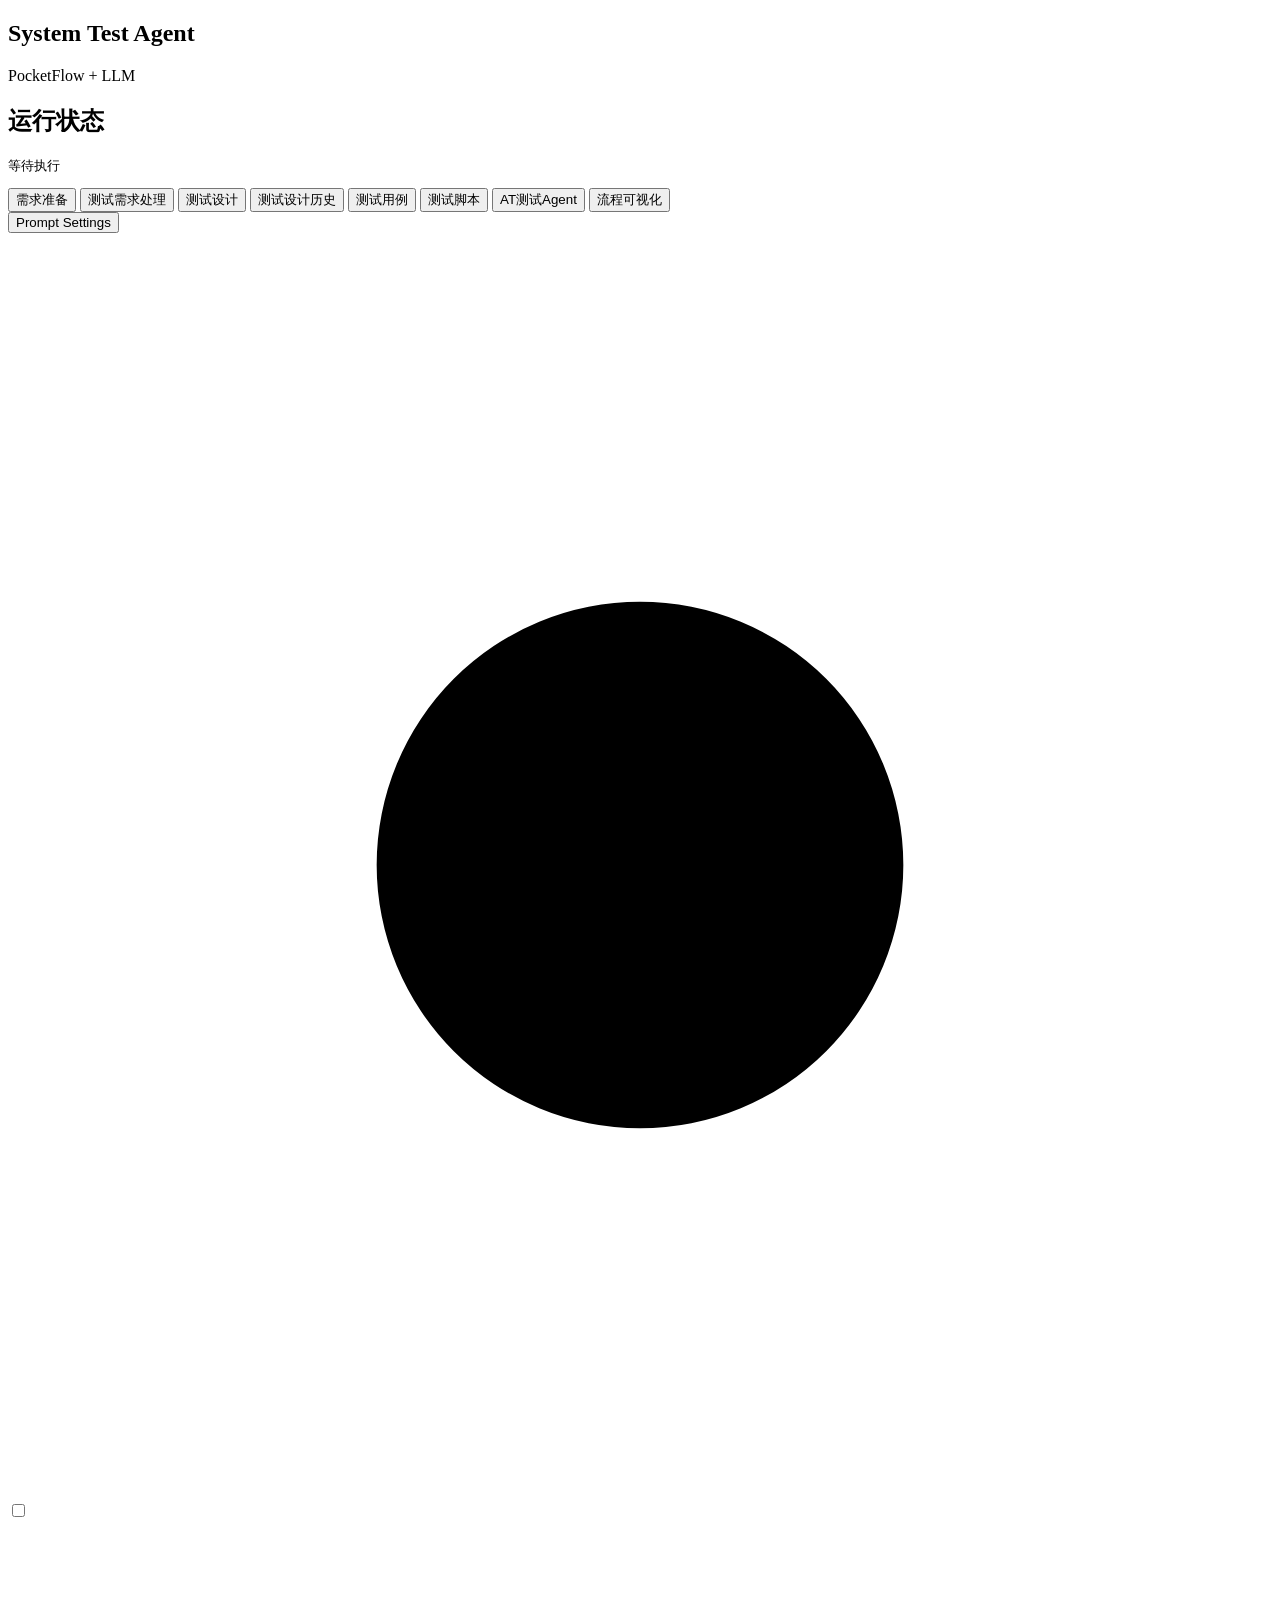
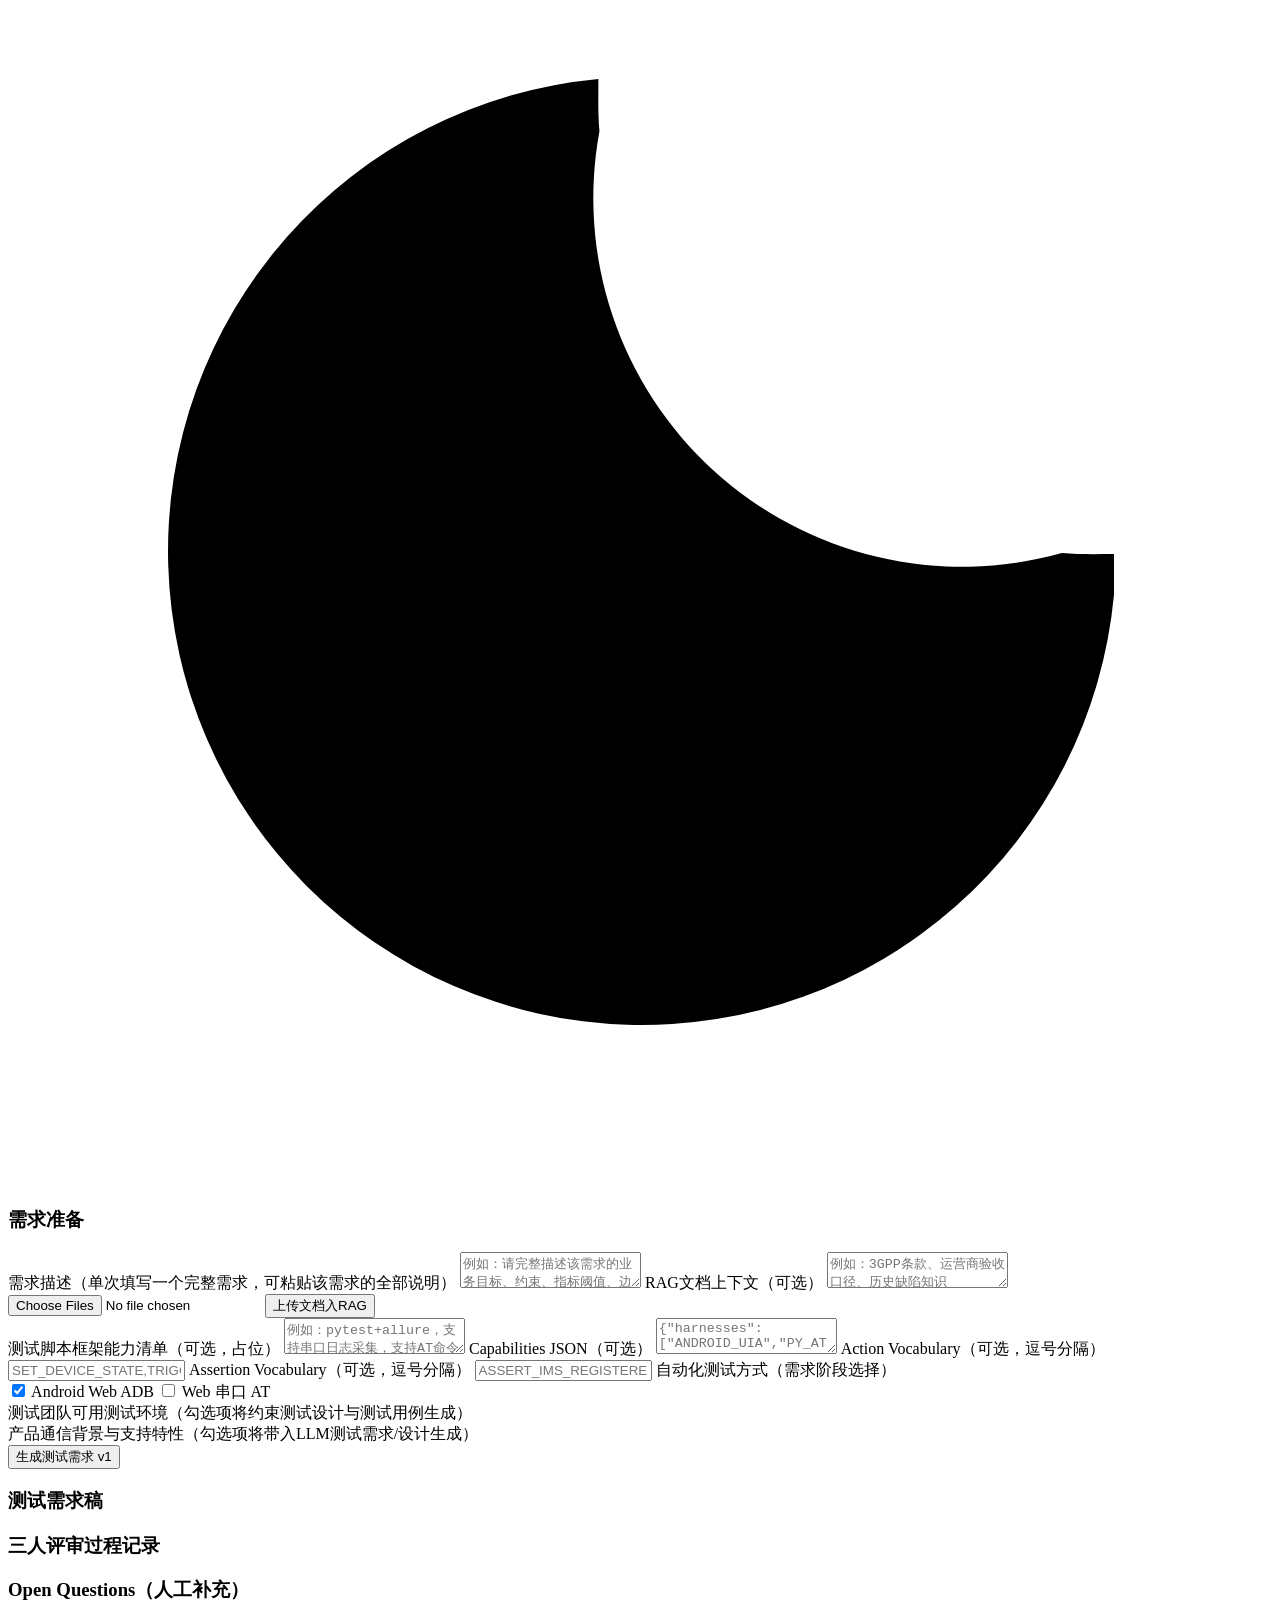
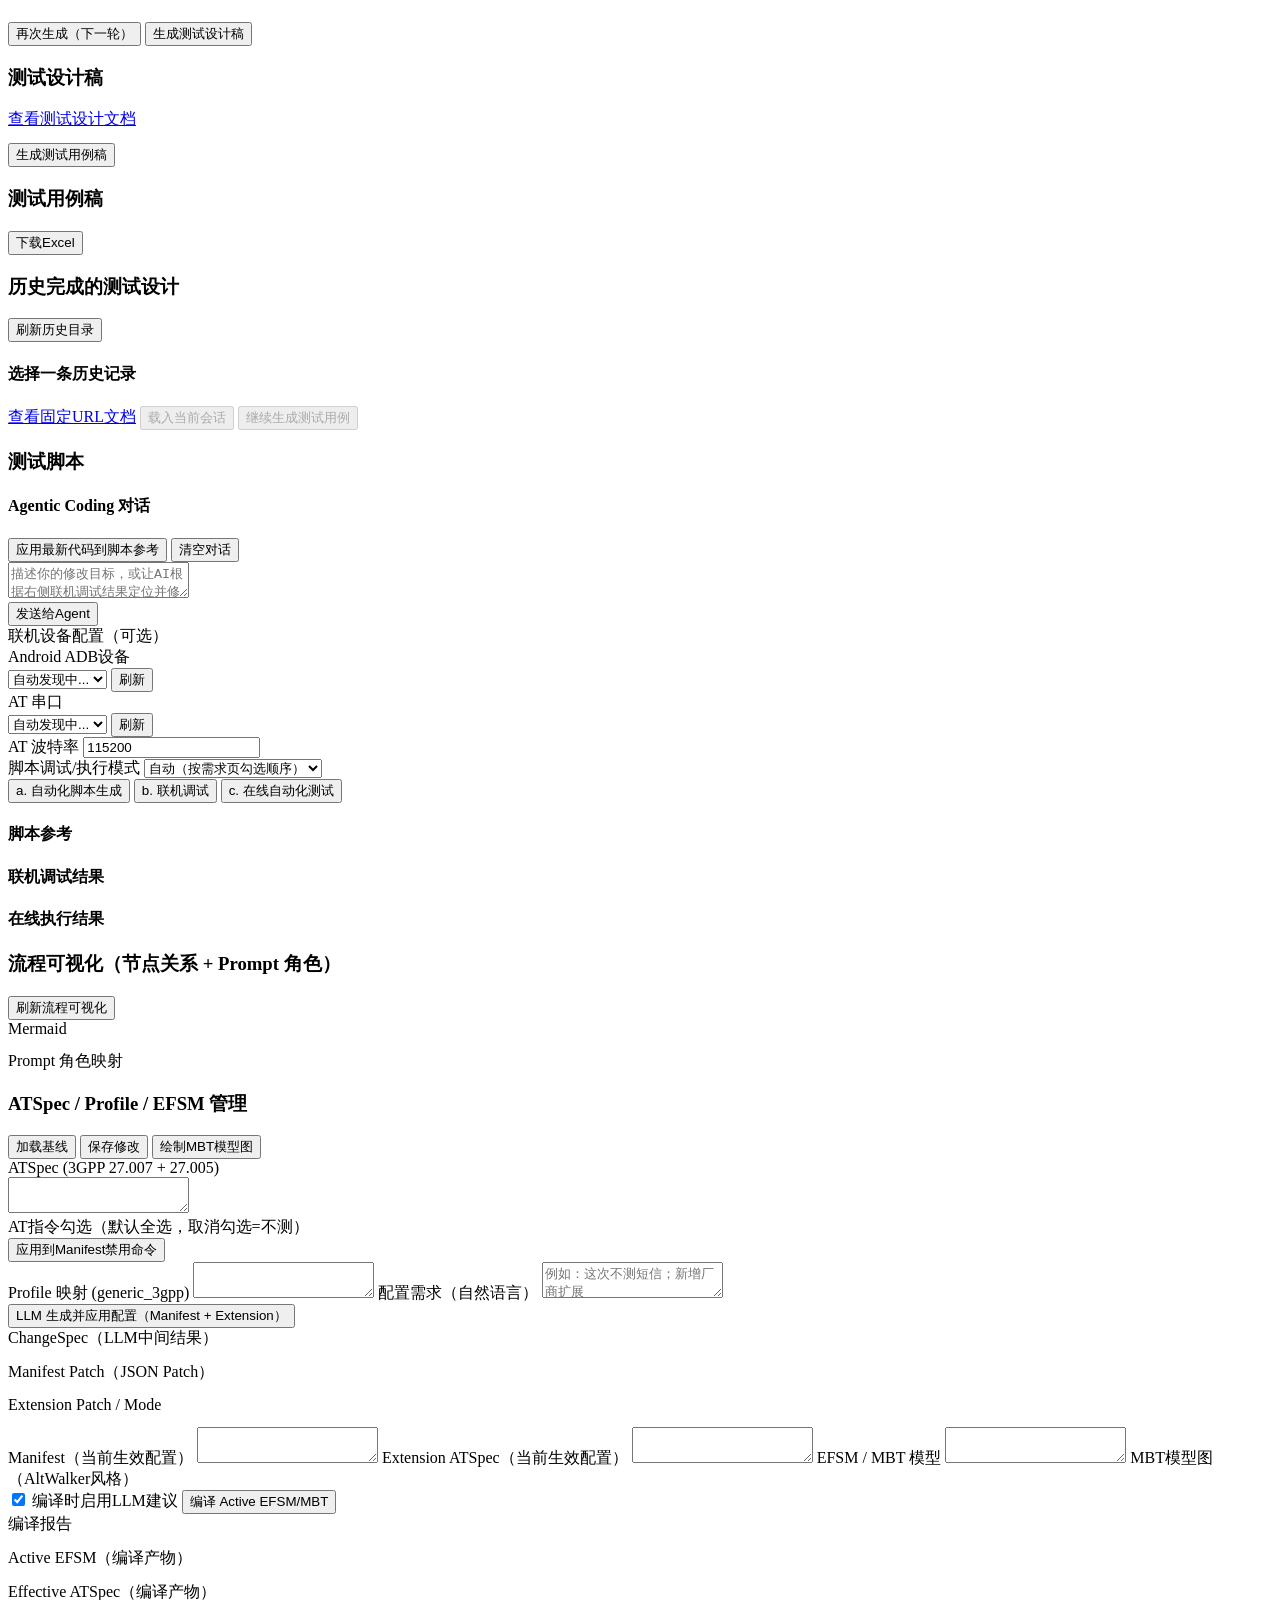
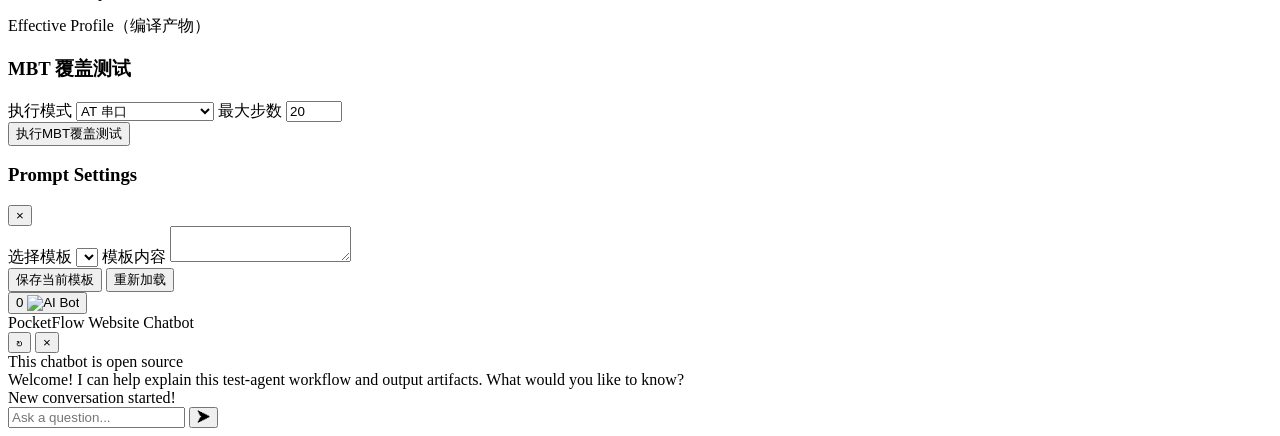
==== commit ef1c7d5d: "feat(web): add test environment planning and review history" ====
--- a/cookbook/pocketflow-system-test-agent-web/static/index.html
+++ b/cookbook/pocketflow-system-test-agent-web/static/index.html
@@ -80,6 +80,9 @@
               <label><input id="modeAndroid" type="checkbox" checked /> Android Web ADB</label>
               <label><input id="modeAT" type="checkbox" /> Web 串口 AT</label>
             </div>
+
+            <label>测试团队可用测试环境（勾选项将约束测试设计与测试用例生成）</label>
+            <div id="testEnvironmentOptions" class="feature-profile-groups"></div>
 
             <label>产品通信背景与支持特性（勾选项将带入LLM测试需求/设计生成）</label>
             <div id="productProfileGroups" class="feature-profile-groups"></div>
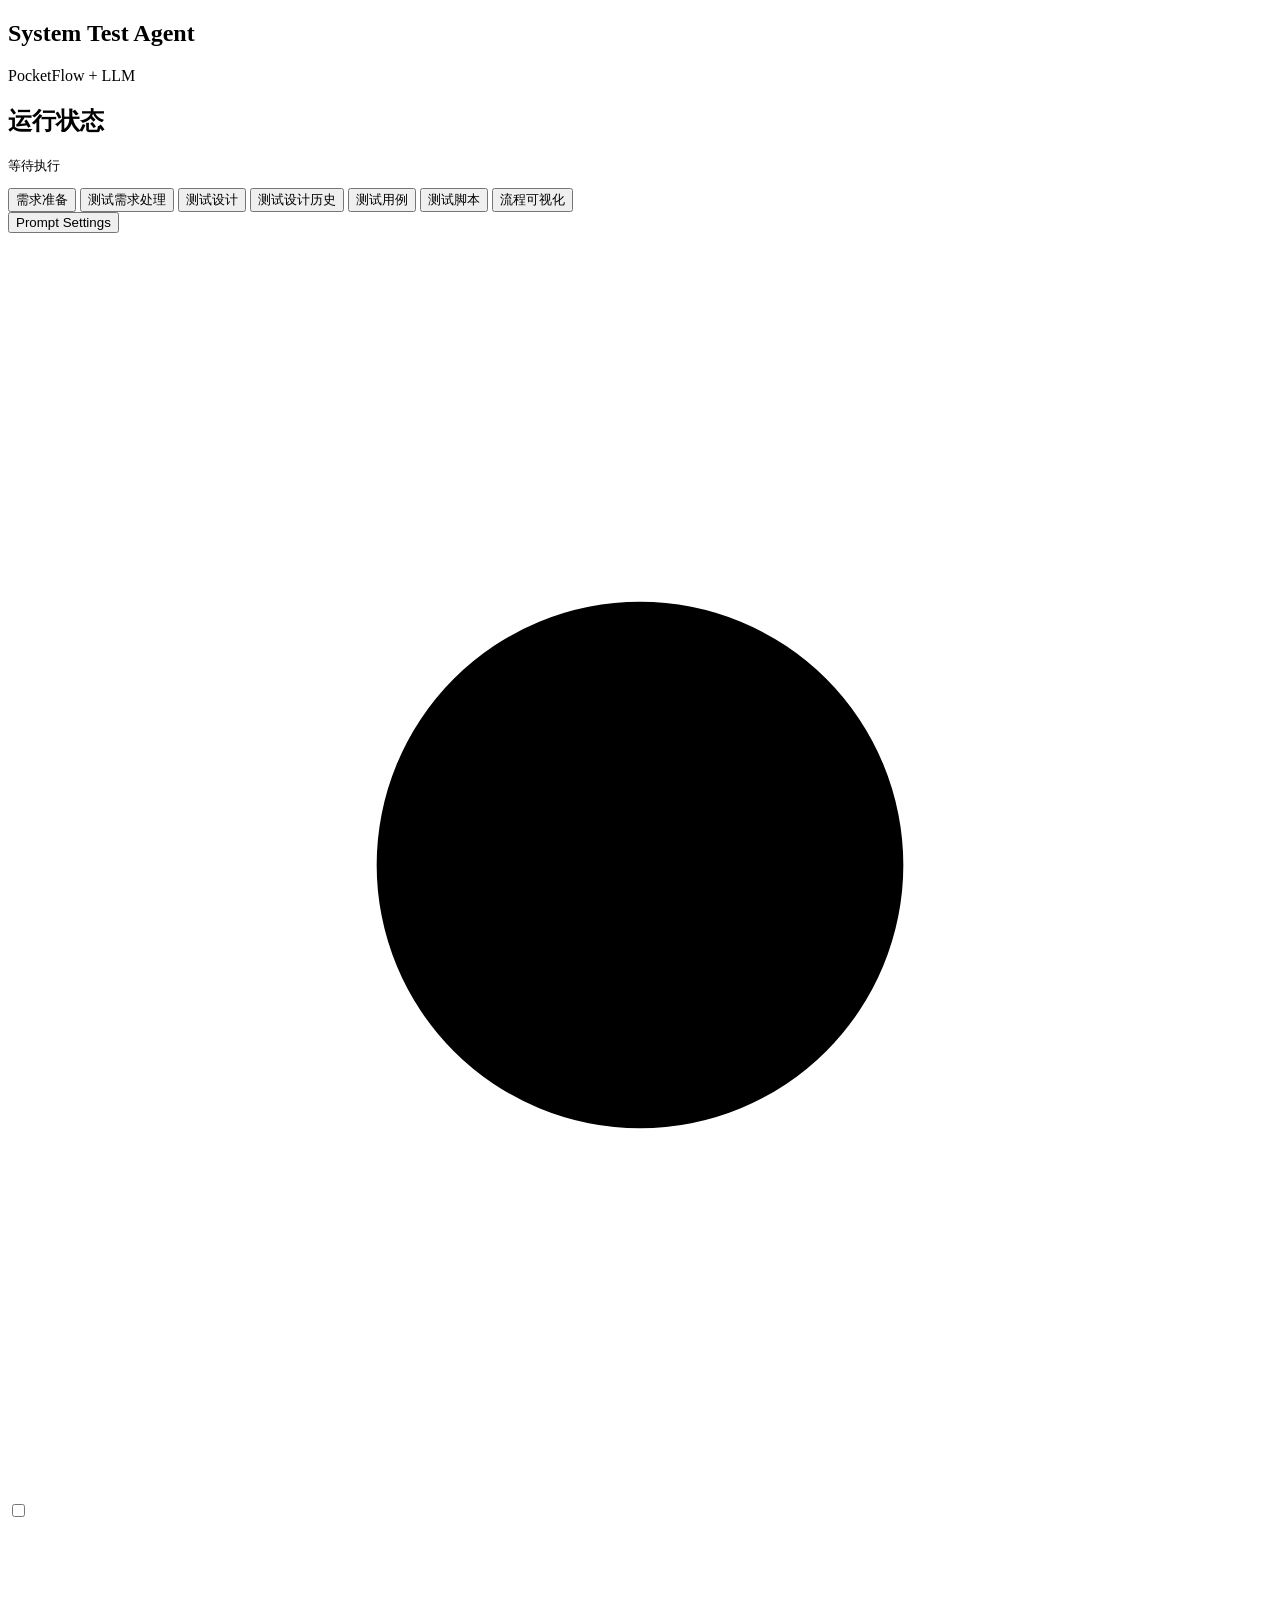
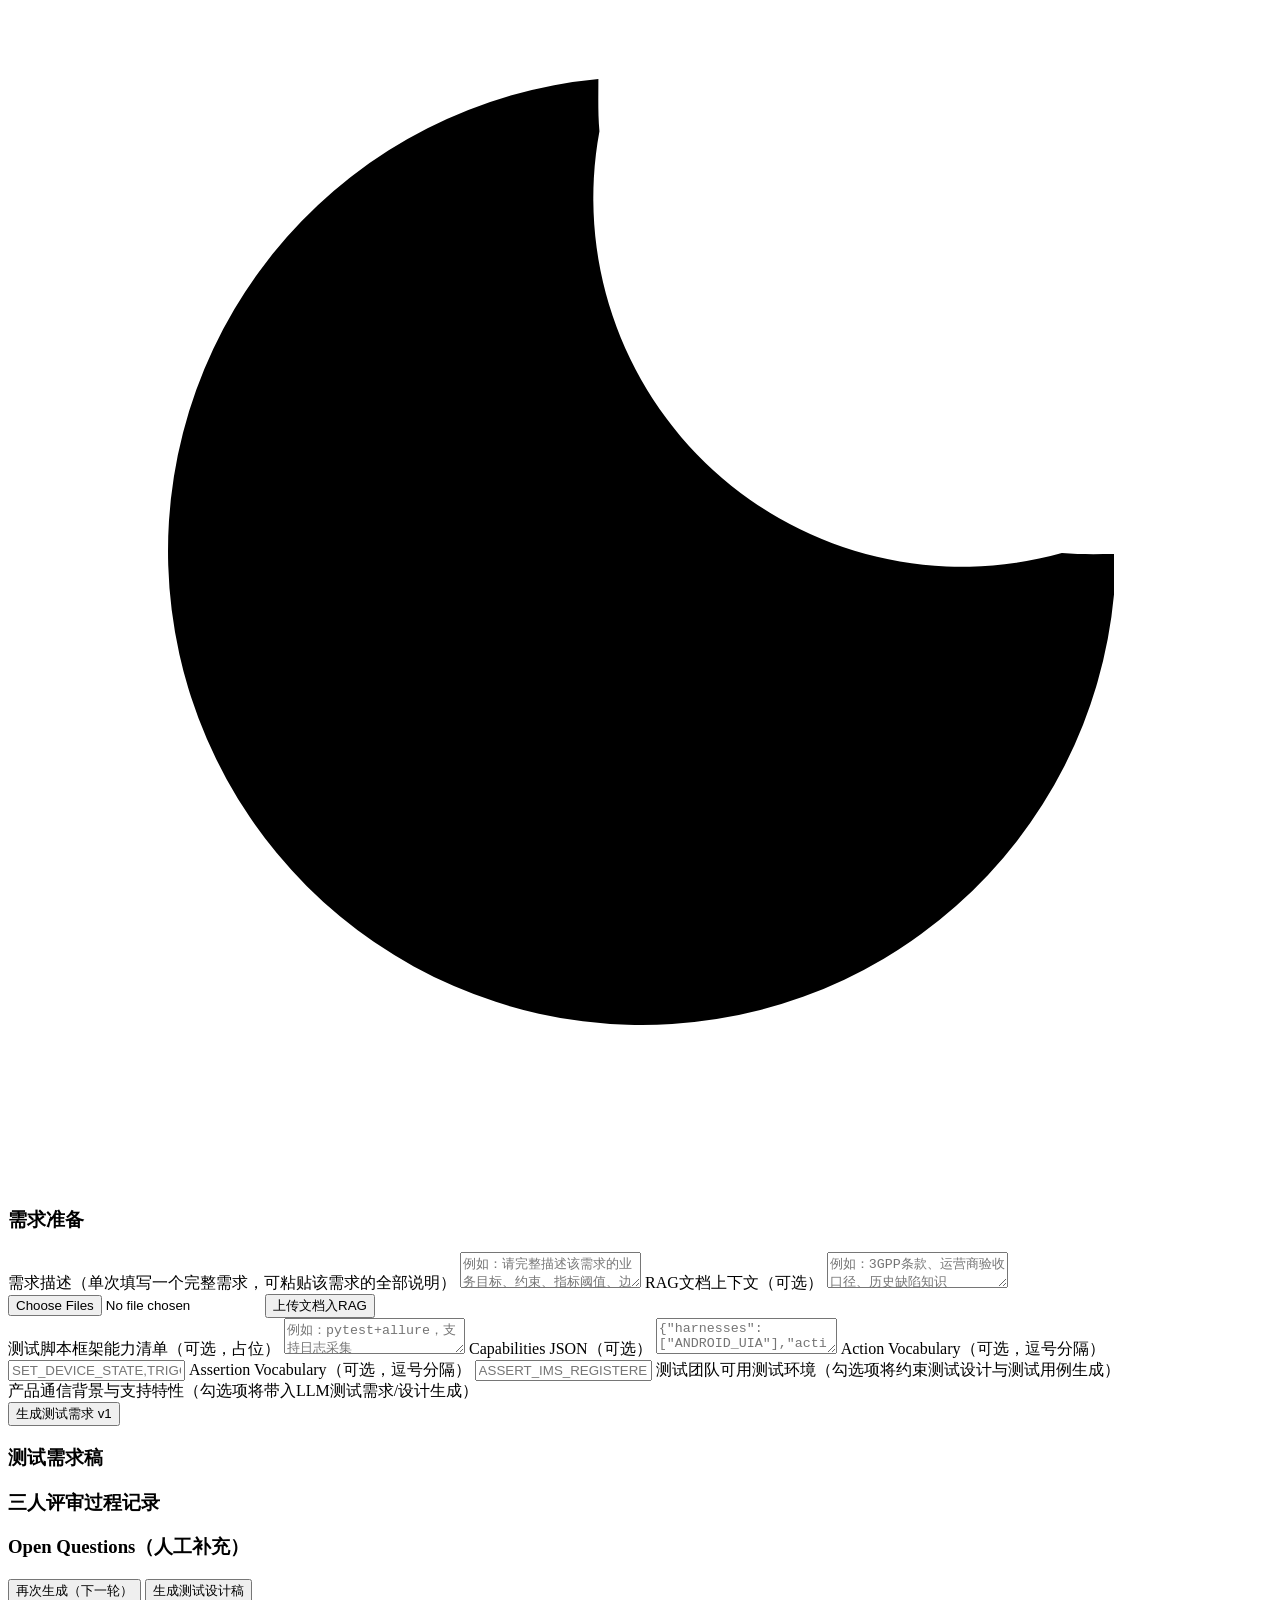
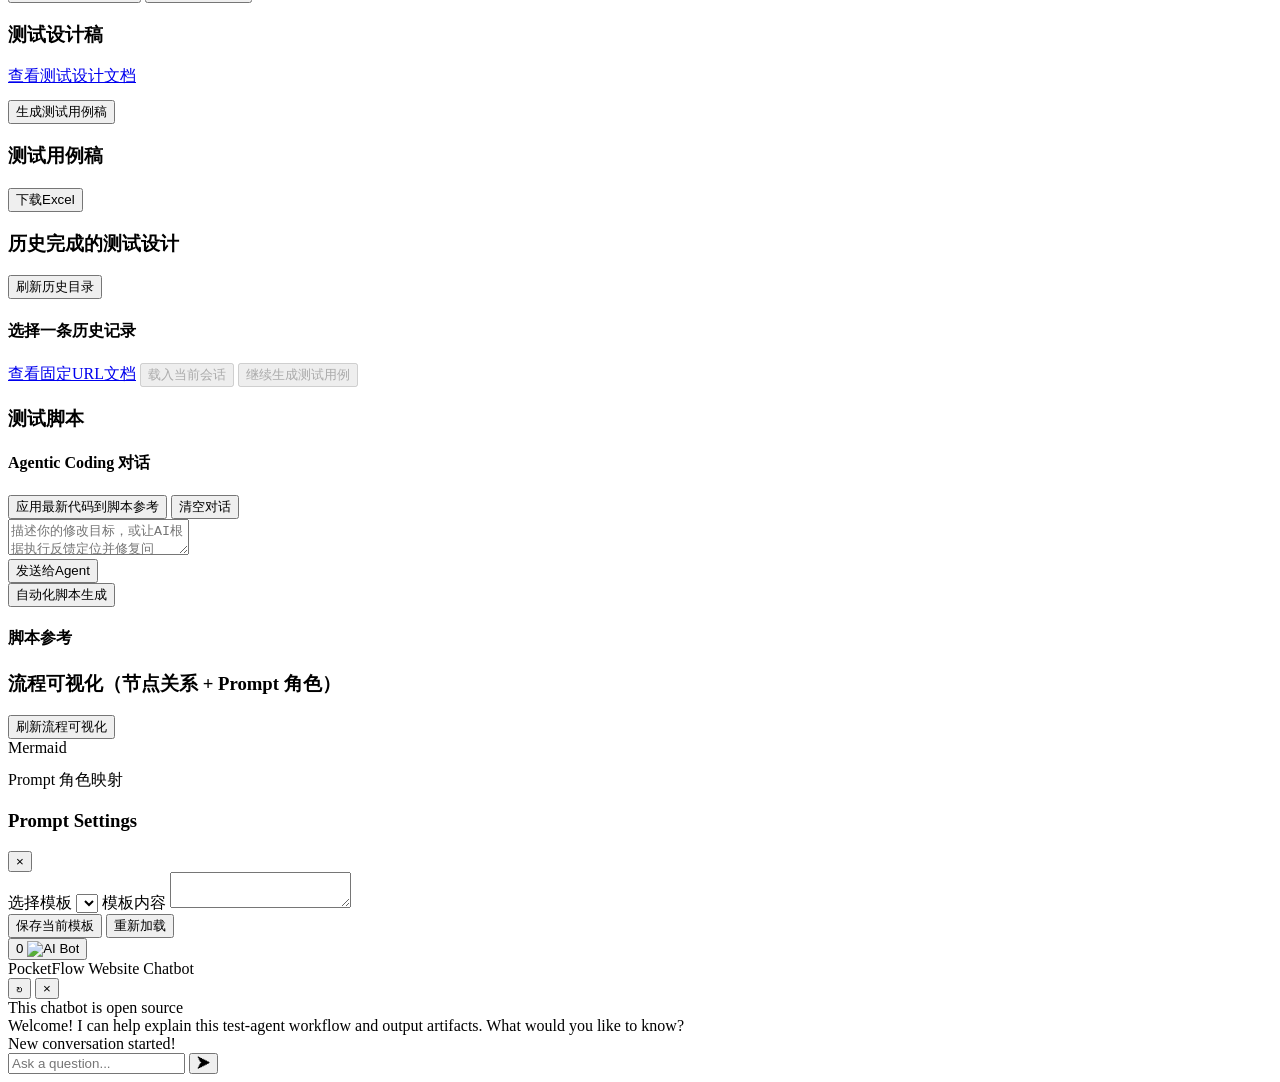
==== commit 4e8636d7: "refactor: remove AT command testing, MBT and device execution code - Delete standalone atest/ app an" ====
--- a/cookbook/pocketflow-system-test-agent-web/static/index.html
+++ b/cookbook/pocketflow-system-test-agent-web/static/index.html
@@ -29,7 +29,6 @@
           <button class="sheet-tab ui-btn ui-btn-ghost" data-sheet="sheet8">测试设计历史</button>
           <button class="sheet-tab ui-btn ui-btn-ghost" data-sheet="sheet4">测试用例</button>
           <button class="sheet-tab ui-btn ui-btn-ghost" data-sheet="sheet5">测试脚本</button>
-          <button class="sheet-tab ui-btn ui-btn-ghost" data-sheet="sheet7">AT测试Agent</button>
           <button class="sheet-tab ui-btn ui-btn-ghost" data-sheet="sheet6">流程可视化</button>
         </nav>
 
@@ -64,22 +63,16 @@
             <div id="ragDocs" class="visual"></div>
 
             <label>测试脚本框架能力清单（可选，占位）</label>
-            <textarea class="ui-input" id="capability" placeholder="例如：pytest+allure，支持串口日志采集，支持AT命令注入"></textarea>
+            <textarea class="ui-input" id="capability" placeholder="例如：pytest+allure，支持日志采集"></textarea>
 
             <label>Capabilities JSON（可选）</label>
-            <textarea class="ui-input" id="capabilitiesJson" placeholder='{"harnesses":["ANDROID_UIA","PY_AT"],"actions_supported":{"SET_DEVICE_STATE":["adb"]}}'></textarea>
+            <textarea class="ui-input" id="capabilitiesJson" placeholder='{"harnesses":["ANDROID_UIA"],"actions_supported":{"SET_DEVICE_STATE":["adb"]}}'></textarea>
 
             <label>Action Vocabulary（可选，逗号分隔）</label>
             <input class="ui-input" id="actionVocab" type="text" placeholder="SET_DEVICE_STATE,TRIGGER_REGISTRATION,WAIT,CHECK,COLLECT_LOG" />
 
             <label>Assertion Vocabulary（可选，逗号分隔）</label>
             <input class="ui-input" id="assertVocab" type="text" placeholder="ASSERT_IMS_REGISTERED,ASSERT_ATTACH_SUCCESS" />
-
-            <label>自动化测试方式（需求阶段选择）</label>
-            <div class="mode-grid">
-              <label><input id="modeAndroid" type="checkbox" checked /> Android Web ADB</label>
-              <label><input id="modeAT" type="checkbox" /> Web 串口 AT</label>
-            </div>
 
             <label>测试团队可用测试环境（勾选项将约束测试设计与测试用例生成）</label>
             <div id="testEnvironmentOptions" class="feature-profile-groups"></div>
@@ -179,54 +172,17 @@
                   <button id="agenticScriptApplyBtn" class="ui-btn ui-btn-secondary" type="button">应用最新代码到脚本参考</button>
                   <button id="agenticScriptClearBtn" class="ui-btn ui-btn-secondary" type="button">清空对话</button>
                 </div>
-                <textarea id="agenticScriptInput" class="ui-input" placeholder="描述你的修改目标，或让AI根据右侧联机调试结果定位并修复问题..."></textarea>
+                <textarea id="agenticScriptInput" class="ui-input" placeholder="描述你的修改目标，或让AI根据执行反馈定位并修复问题..."></textarea>
                 <div class="btn-row">
                   <button id="agenticScriptSendBtn" class="ui-btn" type="button">发送给Agent</button>
                 </div>
               </div>
               <div class="script-right">
-                <label>联机设备配置（可选）</label>
-                <div class="compact-device-grid">
-                  <div>
-                    <label class="mini-label">Android ADB设备</label>
-                    <div class="btn-row compact-row">
-                      <select id="adbDeviceSelect" class="ui-input">
-                        <option value="">自动发现中...</option>
-                      </select>
-                      <button id="refreshAdbBtn" class="ui-btn ui-btn-secondary" type="button">刷新</button>
-                    </div>
-                  </div>
-                  <div>
-                    <label class="mini-label">AT 串口</label>
-                    <div class="btn-row compact-row">
-                      <select id="atPortSelect" class="ui-input">
-                        <option value="">自动发现中...</option>
-                      </select>
-                      <button id="refreshSerialBtn" class="ui-btn ui-btn-secondary" type="button">刷新</button>
-                    </div>
-                  </div>
-                  <div>
-                    <label class="mini-label">AT 波特率</label>
-                    <input class="ui-input" id="atBaud" type="number" value="115200" />
-                  </div>
-                </div>
-                <label>脚本调试/执行模式</label>
-                <select id="automationExecMode" class="ui-input">
-                  <option value="auto">自动（按需求页勾选顺序）</option>
-                  <option value="android_adb">Android Web ADB</option>
-                  <option value="at_serial">Web 串口 AT</option>
-                </select>
                 <div class="btn-row">
-                  <button id="genScriptsBtn" class="ui-btn ui-btn-secondary">a. 自动化脚本生成</button>
-                  <button id="debugScriptBtn" class="ui-btn ui-btn-secondary">b. 联机调试</button>
-                  <button id="runOnlineBtn" class="ui-btn ui-btn-secondary">c. 在线自动化测试</button>
+                  <button id="genScriptsBtn" class="ui-btn ui-btn-secondary">自动化脚本生成</button>
                 </div>
                 <h4>脚本参考</h4>
                 <pre id="outCode" class="ui-pre"></pre>
-                <h4>联机调试结果</h4>
-                <pre id="outDebug" class="ui-pre"></pre>
-                <h4>在线执行结果</h4>
-                <pre id="outRun" class="ui-pre"></pre>
               </div>
             </div>
           </div>
@@ -246,86 +202,6 @@
           </div>
         </section>
 
-        <section class="sheet" id="sheet7">
-          <div class="card ui-card">
-            <div class="row-head">
-              <h3>ATSpec / Profile / EFSM 管理</h3>
-              <div class="btn-row">
-                <button id="loadAtAssetsBtn" class="ui-btn ui-btn-secondary">加载基线</button>
-                <button id="saveAtAssetsBtn" class="ui-btn ui-btn-secondary">保存修改</button>
-                <button id="renderAtMbtGraphBtn" class="ui-btn ui-btn-secondary">绘制MBT模型图</button>
-              </div>
-            </div>
-            <label>ATSpec (3GPP 27.007 + 27.005)</label>
-            <div class="split-editor">
-              <div>
-                <textarea id="atSpecEditor" class="ui-input editor" readonly></textarea>
-              </div>
-              <div class="structured-panel">
-                <label>AT指令勾选（默认全选，取消勾选=不测）</label>
-                <div id="atCommandSelector" class="visual" style="max-height: 340px; overflow: auto;"></div>
-                <div id="atCommandSelectionSummary" class="visual"></div>
-                <div class="btn-row">
-                  <button id="atApplyCommandSelectionBtn" class="ui-btn ui-btn-secondary" type="button">应用到Manifest禁用命令</button>
-                </div>
-              </div>
-            </div>
-            <label>Profile 映射 (generic_3gpp)</label>
-            <textarea id="atProfileEditor" class="ui-input editor"></textarea>
-            <label>配置需求（自然语言）</label>
-            <textarea id="atConfigRequest" class="ui-input" placeholder="例如：这次不测短信；新增厂商扩展 atspec.vendor.quectel@1.0，加入 QCFG 锁 band 指令；env.apn=cmnet。"></textarea>
-            <div class="btn-row">
-              <button id="atConfigCompileBtn" class="ui-btn">LLM 生成并应用配置（Manifest + Extension）</button>
-            </div>
-
-            <label>ChangeSpec（LLM中间结果）</label>
-            <pre id="atChangeSpecView" class="ui-pre"></pre>
-            <label>Manifest Patch（JSON Patch）</label>
-            <pre id="atManifestPatchView" class="ui-pre"></pre>
-            <label>Extension Patch / Mode</label>
-            <pre id="atExtensionPatchView" class="ui-pre"></pre>
-
-            <label>Manifest（当前生效配置）</label>
-            <textarea id="atManifestEditor" class="ui-input editor"></textarea>
-            <label>Extension ATSpec（当前生效配置）</label>
-            <textarea id="atExtensionEditor" class="ui-input editor"></textarea>
-            <label>EFSM / MBT 模型</label>
-            <textarea id="atEfsmEditor" class="ui-input editor"></textarea>
-            <label>MBT模型图（AltWalker风格）</label>
-            <div id="atMbtGraphCanvas" class="flow-viz-canvas mbt-canvas"></div>
-            <div class="btn-row">
-              <label><input id="atCompileUseLlm" type="checkbox" checked /> 编译时启用LLM建议</label>
-              <button id="compileAtBtn" class="ui-btn">编译 Active EFSM/MBT</button>
-            </div>
-            <label>编译报告</label>
-            <pre id="atCompileReport" class="ui-pre"></pre>
-            <label>Active EFSM（编译产物）</label>
-            <pre id="atActiveEfsmView" class="ui-pre"></pre>
-            <label>Effective ATSpec（编译产物）</label>
-            <pre id="atEffectiveAtspecView" class="ui-pre"></pre>
-            <label>Effective Profile（编译产物）</label>
-            <pre id="atEffectiveProfileView" class="ui-pre"></pre>
-          </div>
-
-          <div class="card ui-card">
-            <h3>MBT 覆盖测试</h3>
-            <div class="btn-row">
-              <label class="w-full">执行模式
-                <select id="atMbtMode" class="ui-input">
-                  <option value="at_serial">AT 串口</option>
-                  <option value="android_adb">Android ADB (实验)</option>
-                </select>
-              </label>
-              <label class="w-full">最大步数
-                <input id="atMbtMaxSteps" class="ui-input" type="number" value="20" min="1" max="200" />
-              </label>
-            </div>
-            <div class="btn-row">
-              <button id="runAtMbtBtn" class="ui-btn">执行MBT覆盖测试</button>
-            </div>
-            <pre id="atMbtResult" class="ui-pre"></pre>
-          </div>
-        </section>
 
       </section>
     </main>
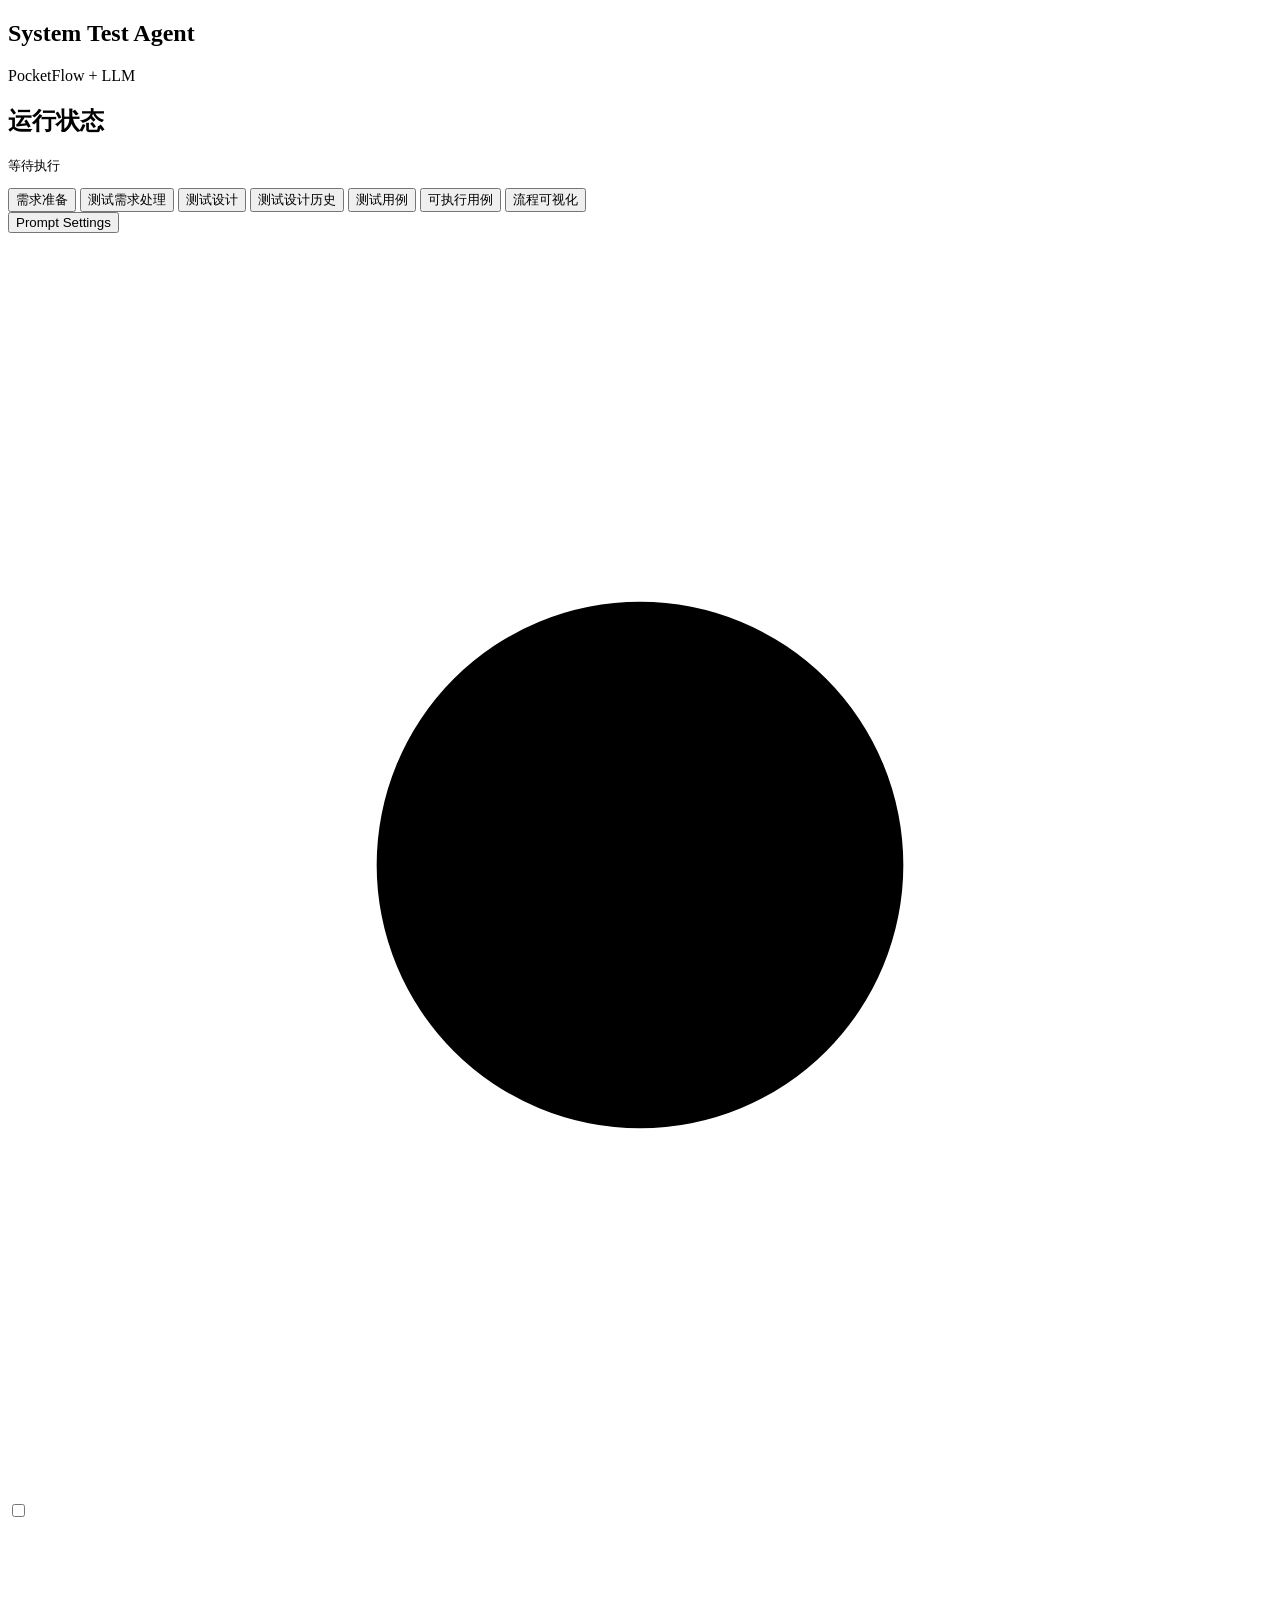
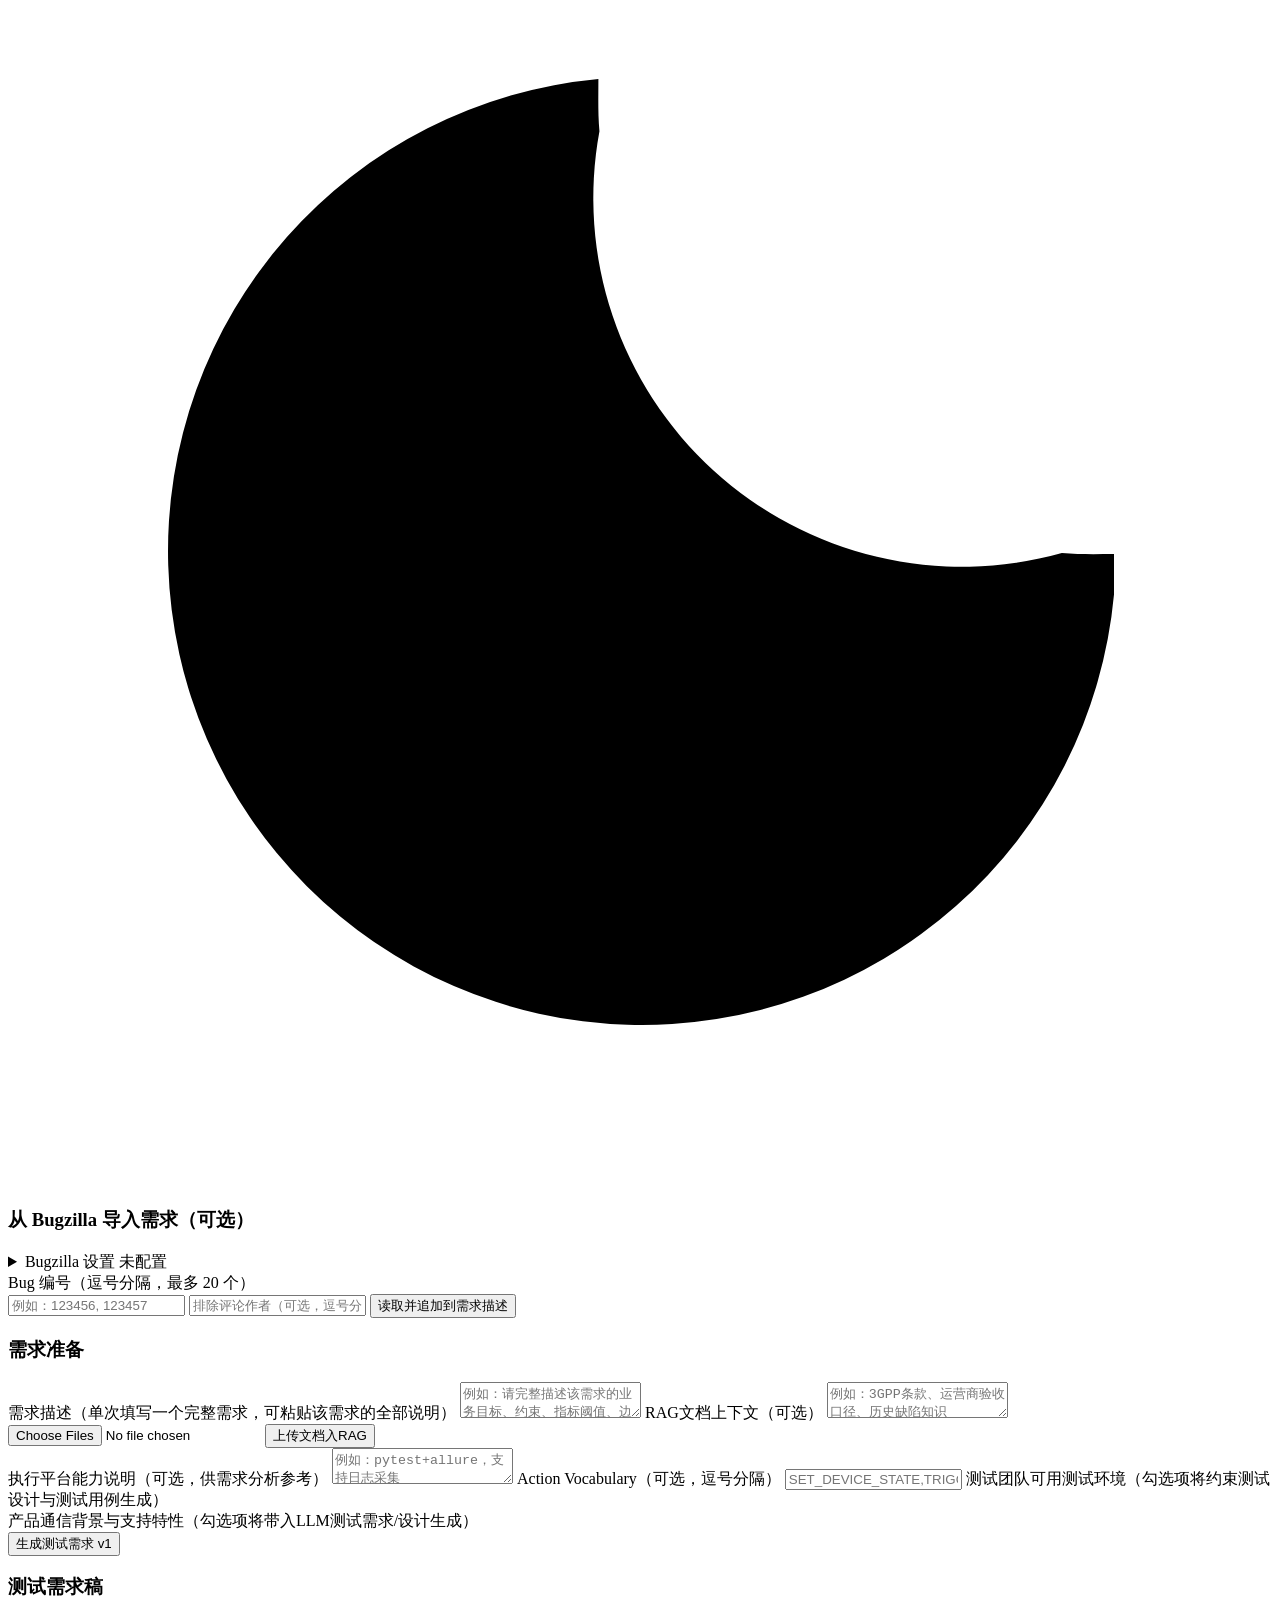
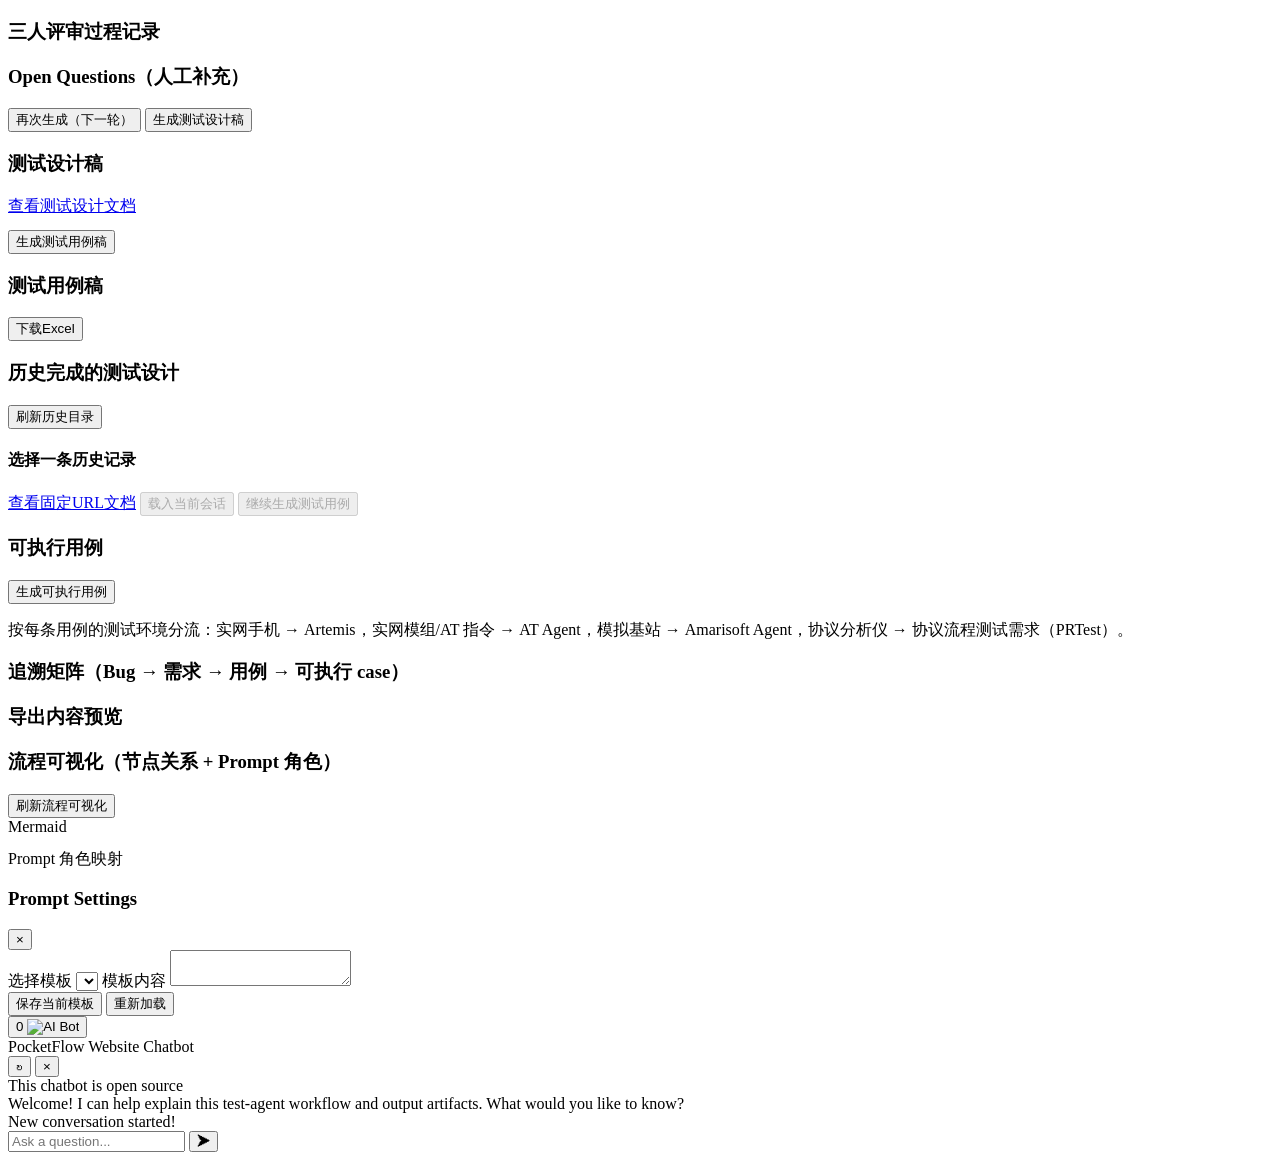
==== commit 6cd416a2: "feat: Bugzilla requirement import and executable case export per acceptance route - Read-only Bugzil" ====
--- a/cookbook/pocketflow-system-test-agent-web/static/index.html
+++ b/cookbook/pocketflow-system-test-agent-web/static/index.html
@@ -28,7 +28,7 @@
           <button class="sheet-tab ui-btn ui-btn-ghost" data-sheet="sheet3">测试设计</button>
           <button class="sheet-tab ui-btn ui-btn-ghost" data-sheet="sheet8">测试设计历史</button>
           <button class="sheet-tab ui-btn ui-btn-ghost" data-sheet="sheet4">测试用例</button>
-          <button class="sheet-tab ui-btn ui-btn-ghost" data-sheet="sheet5">测试脚本</button>
+          <button class="sheet-tab ui-btn ui-btn-ghost" data-sheet="sheet5">可执行用例</button>
           <button class="sheet-tab ui-btn ui-btn-ghost" data-sheet="sheet6">流程可视化</button>
         </nav>
 
@@ -50,6 +50,24 @@
       <section class="main-content">
         <section class="sheet active" id="sheet1">
           <div class="card ui-card">
+            <h3>从 Bugzilla 导入需求（可选）</h3>
+            <details>
+              <summary>Bugzilla 设置 <span id="bzSettingsHint" class="feature-hint">未配置</span></summary>
+              <div class="btn-row">
+                <input id="bzUrl" class="ui-input" type="text" placeholder="Bugzilla 地址，例如 https://bugzilla.example.com" />
+                <input id="bzKey" class="ui-input" type="password" placeholder="API Key（留空则沿用已保存的）" autocomplete="off" />
+                <button id="bzSaveBtn" class="ui-btn ui-btn-secondary" type="button">保存</button>
+              </div>
+            </details>
+            <label>Bug 编号（逗号分隔，最多 20 个）</label>
+            <div class="btn-row">
+              <input id="bzIds" class="ui-input" type="text" placeholder="例如：123456, 123457" />
+              <input id="bzExcluded" class="ui-input" type="text" placeholder="排除评论作者（可选，逗号分隔，如机器人账号）" />
+              <button id="bzFetchBtn" class="ui-btn ui-btn-secondary" type="button">读取并追加到需求描述</button>
+            </div>
+            <div id="bzResult" class="visual"></div>
+          </div>
+          <div class="card ui-card">
             <h3>需求准备</h3>
             <label>需求描述（单次填写一个完整需求，可粘贴该需求的全部说明）</label>
             <textarea class="ui-input" id="requirements" placeholder="例如：请完整描述该需求的业务目标、约束、指标阈值、边界场景、验收口径、失败处理策略等。"></textarea>
@@ -62,17 +80,11 @@
             </div>
             <div id="ragDocs" class="visual"></div>
 
-            <label>测试脚本框架能力清单（可选，占位）</label>
+            <label>执行平台能力说明（可选，供需求分析参考）</label>
             <textarea class="ui-input" id="capability" placeholder="例如：pytest+allure，支持日志采集"></textarea>
-
-            <label>Capabilities JSON（可选）</label>
-            <textarea class="ui-input" id="capabilitiesJson" placeholder='{"harnesses":["ANDROID_UIA"],"actions_supported":{"SET_DEVICE_STATE":["adb"]}}'></textarea>
 
             <label>Action Vocabulary（可选，逗号分隔）</label>
             <input class="ui-input" id="actionVocab" type="text" placeholder="SET_DEVICE_STATE,TRIGGER_REGISTRATION,WAIT,CHECK,COLLECT_LOG" />
-
-            <label>Assertion Vocabulary（可选，逗号分隔）</label>
-            <input class="ui-input" id="assertVocab" type="text" placeholder="ASSERT_IMS_REGISTERED,ASSERT_ATTACH_SUCCESS" />
 
             <label>测试团队可用测试环境（勾选项将约束测试设计与测试用例生成）</label>
             <div id="testEnvironmentOptions" class="feature-profile-groups"></div>
@@ -163,28 +175,20 @@
 
         <section class="sheet" id="sheet5">
           <div class="card ui-card">
-            <h3>测试脚本</h3>
-            <div class="script-split">
-              <div class="script-left">
-                <h4>Agentic Coding 对话</h4>
-                <div id="agenticScriptMessages" class="agentic-thread"></div>
-                <div class="btn-row">
-                  <button id="agenticScriptApplyBtn" class="ui-btn ui-btn-secondary" type="button">应用最新代码到脚本参考</button>
-                  <button id="agenticScriptClearBtn" class="ui-btn ui-btn-secondary" type="button">清空对话</button>
-                </div>
-                <textarea id="agenticScriptInput" class="ui-input" placeholder="描述你的修改目标，或让AI根据执行反馈定位并修复问题..."></textarea>
-                <div class="btn-row">
-                  <button id="agenticScriptSendBtn" class="ui-btn" type="button">发送给Agent</button>
-                </div>
-              </div>
-              <div class="script-right">
-                <div class="btn-row">
-                  <button id="genScriptsBtn" class="ui-btn ui-btn-secondary">自动化脚本生成</button>
-                </div>
-                <h4>脚本参考</h4>
-                <pre id="outCode" class="ui-pre"></pre>
-              </div>
-            </div>
+            <div class="row-head">
+              <h3>可执行用例</h3>
+              <button id="genExecCasesBtn" class="ui-btn">生成可执行用例</button>
+            </div>
+            <p class="feature-hint">按每条用例的测试环境分流：实网手机 → Artemis，实网模组/AT 指令 → AT Agent，模拟基站 → Amarisoft Agent，协议分析仪 → 协议流程测试需求（PRTest）。</p>
+            <div id="execCasesSummary" class="visual"></div>
+          </div>
+          <div class="card ui-card">
+            <h3>追溯矩阵（Bug → 需求 → 用例 → 可执行 case）</h3>
+            <div id="execCasesTrace" class="visual"></div>
+          </div>
+          <div class="card ui-card">
+            <h3>导出内容预览</h3>
+            <div id="execCasesBundles" class="visual"></div>
           </div>
         </section>
 
